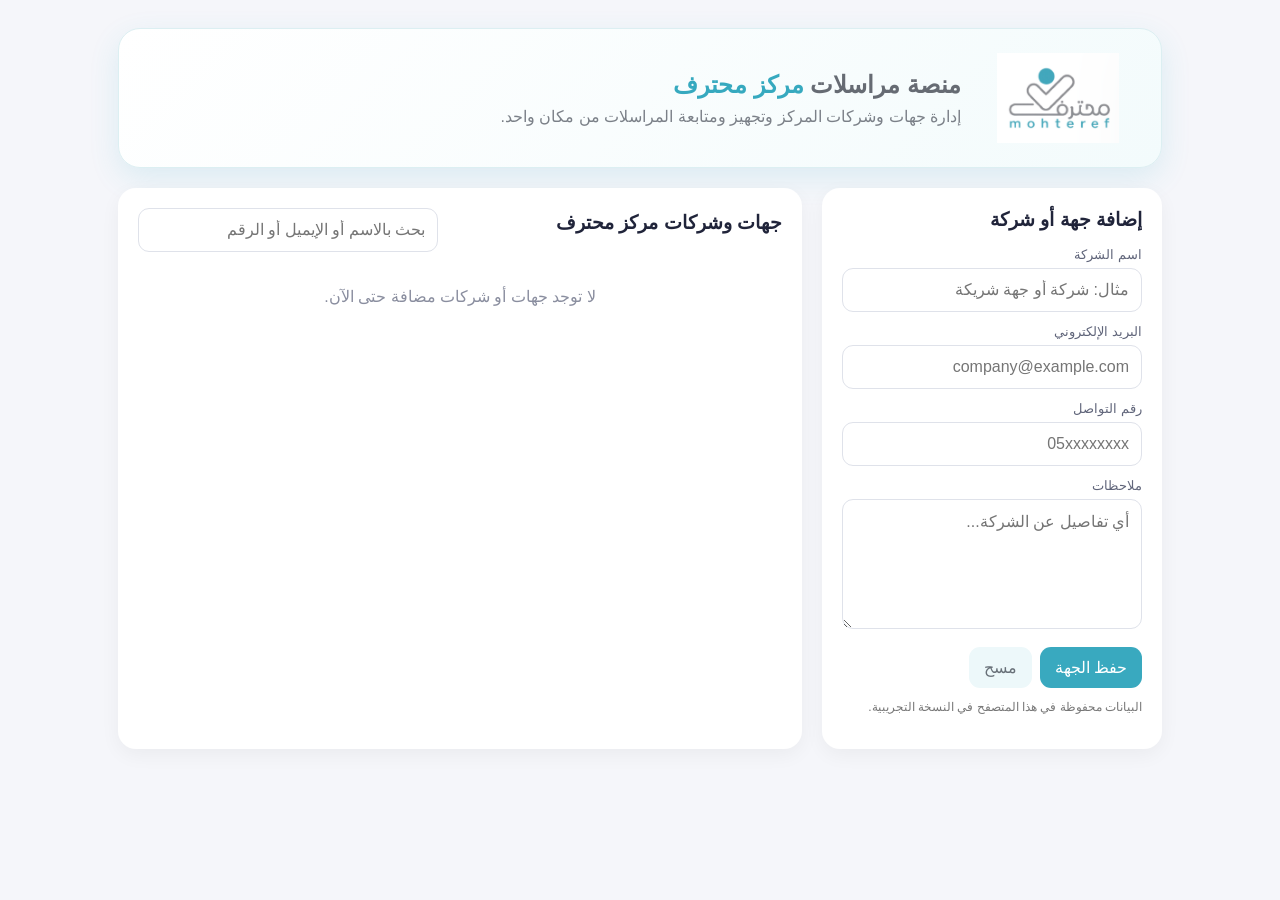
==== index.html @ 5b3c554c "Add files via upload" ====
<!doctype html><html lang='ar' dir='rtl'><head><meta charset='utf-8'><meta name='viewport' content='width=device-width,initial-scale=1'><title>مركز محترف | منصة مراسلة الشركات</title><style>
*{box-sizing:border-box}body{margin:0;font-family:Tahoma,Arial;background:#f5f6fa;color:#20243a}.wrap{max-width:1100px;margin:auto;padding:28px}.hero{background:linear-gradient(135deg,#ffffff,#f3fbfc);color:#666b73;padding:24px 28px;border-radius:22px;box-shadow:0 10px 30px #37abc022;border:1px solid #dceff2;display:flex;align-items:center;gap:22px}.hero img{width:150px;max-height:90px;object-fit:contain}.hero-copy{flex:1}.hero h1{color:#666b73}.hero strong{color:#36a9bf}.hero h1{margin:0 0 8px}.hero p{margin:0;color:#7b8088}.grid{display:grid;grid-template-columns:340px 1fr;gap:20px;margin-top:20px}.card{background:#fff;border-radius:18px;padding:20px;box-shadow:0 6px 20px #0000000c}.card h2{margin-top:0;font-size:19px}label{display:block;font-size:13px;margin:12px 0 6px;color:#60657a}input,textarea,select{width:100%;padding:12px;border:1px solid #dfe2ea;border-radius:11px;font:inherit;background:#fff}textarea{min-height:130px;resize:vertical}button{border:0;border-radius:11px;padding:11px 15px;font:inherit;cursor:pointer}.primary{background:#39a9bf;color:#fff}.ghost{background:#edf8fa;color:#687078}.danger{background:#fff0f0;color:#a33}.actions{display:flex;gap:8px;flex-wrap:wrap;margin-top:14px}.top{display:flex;justify-content:space-between;align-items:center;gap:12px}.search{max-width:300px}.company{border:1px solid #eceef4;border-radius:14px;padding:14px;margin-top:10px}.company b{font-size:16px}.meta{font-size:13px;color:#777b8e;margin:5px 0}.badge{display:inline-block;background:#eaf8fa;color:#318fa2;padding:4px 8px;border-radius:20px;font-size:12px}.empty{text-align:center;padding:35px;color:#8a8e9f}.modal{position:fixed;inset:0;background:#0007;display:none;align-items:center;justify-content:center;padding:18px}.modal.show{display:flex}.dialog{background:#fff;width:min(620px,100%);border-radius:20px;padding:22px;max-height:90vh;overflow:auto}.note{font-size:12px;color:#777;margin-top:10px;line-height:1.6}.status{margin-top:10px;font-size:13px}.ok{color:#18794e}.warn{color:#a15c00}@media(max-width:800px){.grid{grid-template-columns:1fr}.wrap{padding:14px}.top{align-items:stretch;flex-direction:column}.search{max-width:none}}
</style></head><body><div class='wrap'><section class='hero'><img src='mohteref-logo.png' alt='شعار مركز محترف'><div class='hero-copy'><h1>منصة مراسلات <strong>مركز محترف</strong></h1><p>إدارة جهات وشركات المركز وتجهيز ومتابعة المراسلات من مكان واحد.</p></div></section><div class='grid'><aside class='card'><h2>إضافة جهة أو شركة</h2><label>اسم الشركة</label><input id='name' placeholder='مثال: شركة أو جهة شريكة'><label>البريد الإلكتروني</label><input id='email' type='email' placeholder='company@example.com'><label>رقم التواصل</label><input id='phone' placeholder='05xxxxxxxx'><label>ملاحظات</label><textarea id='notes' placeholder='أي تفاصيل عن الشركة...'></textarea><div class='actions'><button class='primary' onclick='addCompany()'>حفظ الجهة</button><button class='ghost' onclick='clearForm()'>مسح</button></div><p class='note'>البيانات محفوظة في هذا المتصفح في النسخة التجريبية.</p></aside><main class='card'><div class='top'><h2>جهات وشركات مركز محترف</h2><input id='search' class='search' placeholder='بحث بالاسم أو الإيميل أو الرقم' oninput='render()'></div><div id='list'></div></main></div></div>
<div id='modal' class='modal'><div class='dialog'><div class='top'><h2>مراسلة <span id='targetName'></span></h2><button class='ghost' onclick='closeModal()'>إغلاق</button></div><label>إلى</label><input id='to' readonly><label>الموضوع</label><input id='subject' placeholder='موضوع الرسالة'><label>نص الرسالة</label><textarea id='body' placeholder='اكتب رسالتك هنا...'></textarea><div class='actions'><button class='primary' onclick='prepareSend()'>إرسال</button><button class='ghost' onclick='copyMessage()'>نسخ الرسالة</button></div><div id='sendStatus' class='status'></div><p class='note'>لأسباب الأمان، صفحة HTML وحدها لا يمكنها الاحتفاظ بصلاحية Gmail أو كلمة مرورك. زر الإرسال هنا مجهز للربط مع نقطة إرسال آمنة (Backend / Cloud Function). بعد ربط Gmail API سيرسل من داخل المنصة مباشرة بدون فتح Gmail.</p></div></div>
<script>
let companies=JSON.parse(localStorage.getItem('companies')||'[]'); let active=null;
function save(){localStorage.setItem('companies',JSON.stringify(companies));render()}
function addCompany(){const n=name.value.trim(),e=email.value.trim(),p=phone.value.trim();if(!n||(!e&&!p)){alert('أدخل اسم الجهة أو الشركة وإيميل أو رقم تواصل على الأقل');return}companies.unshift({id:Date.now(),name:n,email:e,phone:p,notes:notes.value.trim(),status:'لم يتم التواصل'});save();clearForm()}
function clearForm(){name.value=email.value=phone.value=notes.value=''}
function render(){const q=search.value.trim().toLowerCase();const a=companies.filter(c=>[c.name,c.email,c.phone].join(' ').toLowerCase().includes(q));list.innerHTML=a.length?a.map(c=>`<div class='company'><div class='top'><div><b>${esc(c.name)}</b><div class='meta'>${esc(c.email||'لا يوجد إيميل')} · ${esc(c.phone||'لا يوجد رقم')}</div><span class='badge'>${esc(c.status)}</span></div><div class='actions'><button class='primary' onclick='compose(${c.id})' ${c.email?'':'disabled'}>مراسلة</button><button class='ghost' onclick='toggleStatus(${c.id})'>تغيير الحالة</button><button class='danger' onclick='removeCompany(${c.id})'>حذف</button></div></div>${c.notes?`<div class='meta'>${esc(c.notes)}</div>`:''}</div>`).join(''):`<div class='empty'>لا توجد جهات أو شركات مضافة حتى الآن.</div>`}
function compose(id){active=companies.find(c=>c.id===id);targetName.textContent=active.name;to.value=active.email;subject.value='';body.value='السلام عليكم ورحمة الله وبركاته،\n\n';sendStatus.textContent='';modal.classList.add('show')}
function closeModal(){modal.classList.remove('show')}
function toggleStatus(id){const c=companies.find(x=>x.id===id);c.status=c.status==='تم التواصل'?'لم يتم التواصل':'تم التواصل';save()}
function removeCompany(id){if(confirm('حذف الجهة أو الشركة؟')){companies=companies.filter(x=>x.id!==id);save()}}
async function prepareSend(){if(!subject.value.trim()||!body.value.trim()){sendStatus.className='status warn';sendStatus.textContent='اكتب الموضوع والرسالة أولاً.';return}sendStatus.className='status warn';sendStatus.textContent='الواجهة جاهزة. يلزم ربط Gmail API الآمن لتفعيل الإرسال الفعلي من الموقع.';}
function copyMessage(){navigator.clipboard.writeText(`إلى: ${to.value}\nالموضوع: ${subject.value}\n\n${body.value}`);sendStatus.className='status ok';sendStatus.textContent='تم نسخ الرسالة.'}
function esc(s){return String(s).replace(/[&<>"']/g,m=>({'&':'&amp;','<':'&lt;','>':'&gt;','"':'&quot;',"'":'&#39;'}[m]))}render();
</script></body></html>
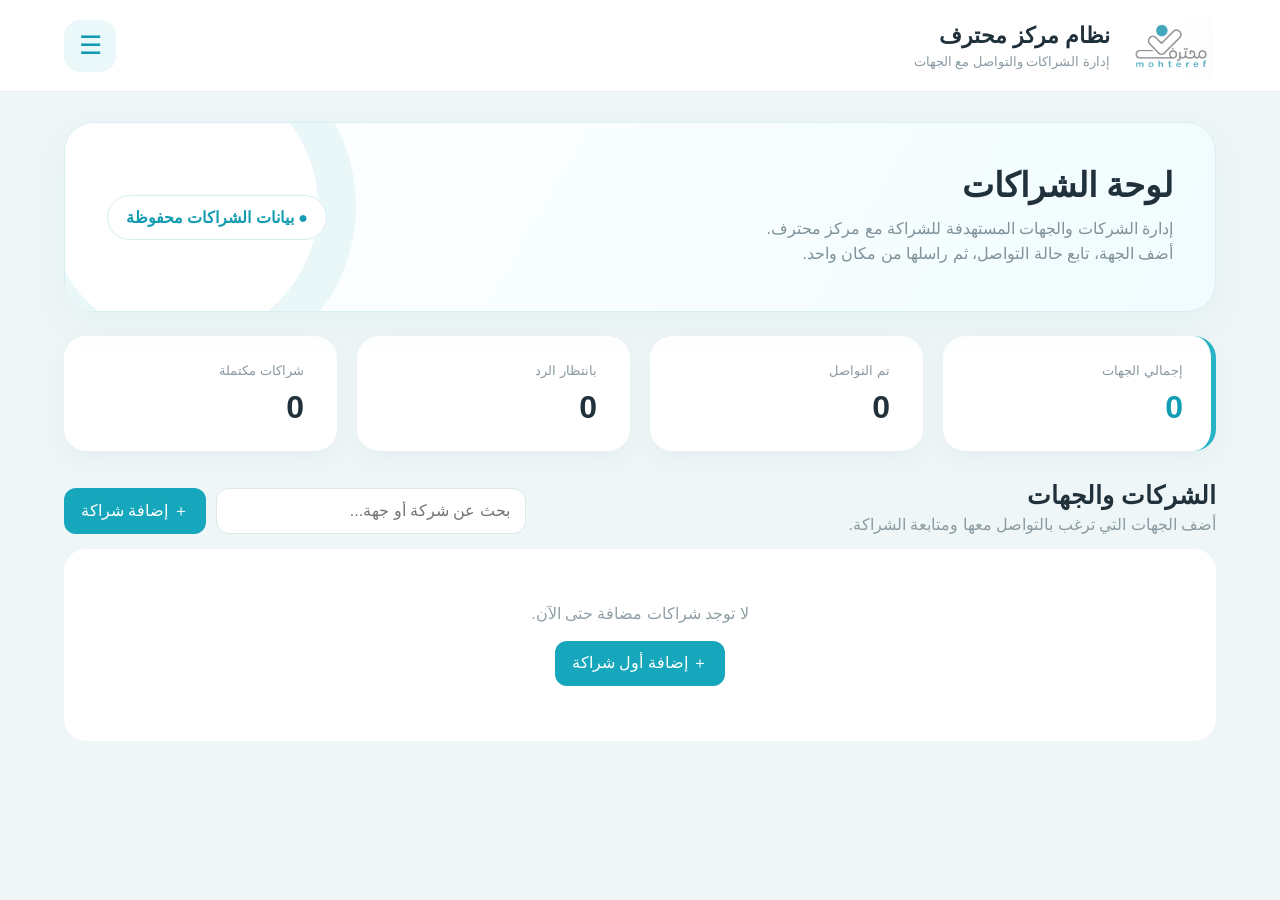
==== commit e6e5c376: "Add files via upload" ====
--- a/index.html
+++ b/index.html
@@ -1,18 +1,13 @@
-<!doctype html><html lang='ar' dir='rtl'><head><meta charset='utf-8'><meta name='viewport' content='width=device-width,initial-scale=1'><title>مركز محترف | منصة مراسلة الشركات</title><style>
-*{box-sizing:border-box}body{margin:0;font-family:Tahoma,Arial;background:#f5f6fa;color:#20243a}.wrap{max-width:1100px;margin:auto;padding:28px}.hero{background:linear-gradient(135deg,#ffffff,#f3fbfc);color:#666b73;padding:24px 28px;border-radius:22px;box-shadow:0 10px 30px #37abc022;border:1px solid #dceff2;display:flex;align-items:center;gap:22px}.hero img{width:150px;max-height:90px;object-fit:contain}.hero-copy{flex:1}.hero h1{color:#666b73}.hero strong{color:#36a9bf}.hero h1{margin:0 0 8px}.hero p{margin:0;color:#7b8088}.grid{display:grid;grid-template-columns:340px 1fr;gap:20px;margin-top:20px}.card{background:#fff;border-radius:18px;padding:20px;box-shadow:0 6px 20px #0000000c}.card h2{margin-top:0;font-size:19px}label{display:block;font-size:13px;margin:12px 0 6px;color:#60657a}input,textarea,select{width:100%;padding:12px;border:1px solid #dfe2ea;border-radius:11px;font:inherit;background:#fff}textarea{min-height:130px;resize:vertical}button{border:0;border-radius:11px;padding:11px 15px;font:inherit;cursor:pointer}.primary{background:#39a9bf;color:#fff}.ghost{background:#edf8fa;color:#687078}.danger{background:#fff0f0;color:#a33}.actions{display:flex;gap:8px;flex-wrap:wrap;margin-top:14px}.top{display:flex;justify-content:space-between;align-items:center;gap:12px}.search{max-width:300px}.company{border:1px solid #eceef4;border-radius:14px;padding:14px;margin-top:10px}.company b{font-size:16px}.meta{font-size:13px;color:#777b8e;margin:5px 0}.badge{display:inline-block;background:#eaf8fa;color:#318fa2;padding:4px 8px;border-radius:20px;font-size:12px}.empty{text-align:center;padding:35px;color:#8a8e9f}.modal{position:fixed;inset:0;background:#0007;display:none;align-items:center;justify-content:center;padding:18px}.modal.show{display:flex}.dialog{background:#fff;width:min(620px,100%);border-radius:20px;padding:22px;max-height:90vh;overflow:auto}.note{font-size:12px;color:#777;margin-top:10px;line-height:1.6}.status{margin-top:10px;font-size:13px}.ok{color:#18794e}.warn{color:#a15c00}@media(max-width:800px){.grid{grid-template-columns:1fr}.wrap{padding:14px}.top{align-items:stretch;flex-direction:column}.search{max-width:none}}
-</style></head><body><div class='wrap'><section class='hero'><img src='mohteref-logo.png' alt='شعار مركز محترف'><div class='hero-copy'><h1>منصة مراسلات <strong>مركز محترف</strong></h1><p>إدارة جهات وشركات المركز وتجهيز ومتابعة المراسلات من مكان واحد.</p></div></section><div class='grid'><aside class='card'><h2>إضافة جهة أو شركة</h2><label>اسم الشركة</label><input id='name' placeholder='مثال: شركة أو جهة شريكة'><label>البريد الإلكتروني</label><input id='email' type='email' placeholder='company@example.com'><label>رقم التواصل</label><input id='phone' placeholder='05xxxxxxxx'><label>ملاحظات</label><textarea id='notes' placeholder='أي تفاصيل عن الشركة...'></textarea><div class='actions'><button class='primary' onclick='addCompany()'>حفظ الجهة</button><button class='ghost' onclick='clearForm()'>مسح</button></div><p class='note'>البيانات محفوظة في هذا المتصفح في النسخة التجريبية.</p></aside><main class='card'><div class='top'><h2>جهات وشركات مركز محترف</h2><input id='search' class='search' placeholder='بحث بالاسم أو الإيميل أو الرقم' oninput='render()'></div><div id='list'></div></main></div></div>
-<div id='modal' class='modal'><div class='dialog'><div class='top'><h2>مراسلة <span id='targetName'></span></h2><button class='ghost' onclick='closeModal()'>إغلاق</button></div><label>إلى</label><input id='to' readonly><label>الموضوع</label><input id='subject' placeholder='موضوع الرسالة'><label>نص الرسالة</label><textarea id='body' placeholder='اكتب رسالتك هنا...'></textarea><div class='actions'><button class='primary' onclick='prepareSend()'>إرسال</button><button class='ghost' onclick='copyMessage()'>نسخ الرسالة</button></div><div id='sendStatus' class='status'></div><p class='note'>لأسباب الأمان، صفحة HTML وحدها لا يمكنها الاحتفاظ بصلاحية Gmail أو كلمة مرورك. زر الإرسال هنا مجهز للربط مع نقطة إرسال آمنة (Backend / Cloud Function). بعد ربط Gmail API سيرسل من داخل المنصة مباشرة بدون فتح Gmail.</p></div></div>
+<!doctype html><html lang="ar" dir="rtl"><head><meta charset="utf-8"><meta name="viewport" content="width=device-width,initial-scale=1"><title>مركز محترف | إدارة الشراكات</title><style>
+*{box-sizing:border-box}body{margin:0;font-family:Tahoma,Arial,sans-serif;background:#eef6f7;color:#20313b}.header{height:92px;background:#fff;display:flex;align-items:center;justify-content:space-between;padding:0 5%;border-bottom:1px solid #e7eff0}.brand{display:flex;align-items:center;gap:14px}.brand img{width:92px;height:64px;object-fit:contain}.brand h2{margin:0;font-size:22px}.brand p{margin:5px 0 0;color:#8a9aa2;font-size:13px}.menu{width:52px;height:52px;border:0;border-radius:16px;background:#eaf8fa;color:#109bb2;font-size:26px}.wrap{max-width:1450px;margin:auto;padding:30px 5% 50px}.hero{position:relative;overflow:hidden;min-height:190px;background:linear-gradient(120deg,#fff,#f0fcfe);border:1px solid #d9eef1;border-radius:30px;padding:38px 42px;display:flex;justify-content:space-between;align-items:center;box-shadow:0 14px 40px #54777d0c}.hero:after{content:"";position:absolute;left:-55px;top:-90px;width:270px;height:270px;border-radius:50%;border:38px solid #eaf7f9;background:#fff}.hero h1{font-size:34px;margin:0 0 14px}.hero p{margin:6px 0;color:#7f9199;font-size:16px}.sync{z-index:1;background:#fff;border:1px solid #d6edf0;color:#139bb1;padding:12px 18px;border-radius:24px;font-weight:bold}.stats{display:grid;grid-template-columns:repeat(4,1fr);gap:20px;margin:24px 0}.stat{background:#fff;border-radius:22px;padding:25px 28px;min-height:115px;box-shadow:0 8px 25px #455e640c;border-right:5px solid transparent}.stat.primary{border-right-color:#28b4c7}.stat span{color:#899aa2;font-size:13px}.stat strong{display:block;font-size:32px;margin-top:10px}.stat.primary strong{color:#119db4}.toolbar{display:flex;align-items:end;justify-content:space-between;gap:20px;margin:30px 0 15px}.toolbar h2{font-size:25px;margin:0 0 5px}.toolbar p{margin:0;color:#8b9ba2}.actions{display:flex;gap:10px;flex-wrap:wrap}.btn{border:0;border-radius:12px;padding:12px 17px;font:inherit;cursor:pointer}.btn-main{background:#16a7bc;color:#fff}.btn-soft{background:#e9f7f9;color:#158fa2}.btn-danger{background:#fff0f0;color:#b24545}.search{width:310px;max-width:100%;padding:13px 15px;border:1px solid #dce8ea;border-radius:13px;background:#fff;font:inherit}.cards{display:grid;grid-template-columns:repeat(3,1fr);gap:18px}.partner{background:#fff;border-radius:22px;padding:22px;box-shadow:0 8px 25px #455e640c;border:1px solid #edf2f3}.partner-top{display:flex;justify-content:space-between;gap:15px}.icon{width:50px;height:50px;border-radius:15px;background:#e9f8fa;color:#159db2;display:grid;place-items:center;font-size:22px}.partner h3{margin:10px 0 6px;font-size:18px}.meta{font-size:13px;color:#7f9199;line-height:1.8}.badge{display:inline-block;margin-top:10px;padding:6px 10px;border-radius:20px;background:#eef5f6;color:#72858d;font-size:12px}.partner .actions{margin-top:17px}.empty{grid-column:1/-1;text-align:center;background:#fff;border-radius:22px;padding:55px;color:#91a0a6}.modal{position:fixed;inset:0;background:#15272d88;display:none;align-items:center;justify-content:center;padding:18px;z-index:10}.modal.show{display:flex}.dialog{background:#fff;width:min(650px,100%);border-radius:24px;padding:25px;max-height:92vh;overflow:auto}.dialog-head{display:flex;justify-content:space-between;align-items:center}.dialog h2{margin:0}.field{margin-top:14px}.field label{display:block;color:#71838b;font-size:13px;margin-bottom:7px}.field input,.field textarea,.field select{width:100%;padding:13px;border:1px solid #dce6e8;border-radius:12px;font:inherit}.field textarea{min-height:110px;resize:vertical}.note{font-size:12px;color:#87979d;line-height:1.7}.status{font-size:13px;margin-top:12px}.ok{color:#17754a}.warn{color:#a06300}@media(max-width:950px){.stats{grid-template-columns:repeat(2,1fr)}.cards{grid-template-columns:repeat(2,1fr)}}@media(max-width:650px){.header{padding:0 16px}.brand h2{font-size:17px}.brand img{width:70px}.wrap{padding:18px 14px}.hero{padding:28px 22px;min-height:180px}.hero h1{font-size:26px}.sync{display:none}.stats,.cards{grid-template-columns:1fr}.toolbar{align-items:stretch;flex-direction:column}.search{width:100%}}
+</style></head><body>
+<header class="header"><div class="brand"><img src="mohteref-logo.png" alt="شعار محترف"><div><h2>نظام مركز محترف</h2><p>إدارة الشراكات والتواصل مع الجهات</p></div></div><button class="menu">☰</button></header>
+<main class="wrap"><section class="hero"><div><h1>لوحة الشراكات</h1><p>إدارة الشركات والجهات المستهدفة للشراكة مع مركز محترف.</p><p>أضف الجهة، تابع حالة التواصل، ثم راسلها من مكان واحد.</p></div><div class="sync">● بيانات الشراكات محفوظة</div></section>
+<section class="stats"><div class="stat primary"><span>إجمالي الجهات</span><strong id="total">0</strong></div><div class="stat"><span>تم التواصل</span><strong id="contacted">0</strong></div><div class="stat"><span>بانتظار الرد</span><strong id="waiting">0</strong></div><div class="stat"><span>شراكات مكتملة</span><strong id="done">0</strong></div></section>
+<div class="toolbar"><div><h2>الشركات والجهات</h2><p>أضف الجهات التي ترغب بالتواصل معها ومتابعة الشراكة.</p></div><div class="actions"><input id="search" class="search" placeholder="بحث عن شركة أو جهة..." oninput="render()"><button class="btn btn-main" onclick="openAdd()">＋ إضافة شراكة</button></div></div><section id="cards" class="cards"></section></main>
+<div id="addModal" class="modal"><div class="dialog"><div class="dialog-head"><h2>إضافة شركة أو جهة</h2><button class="btn btn-soft" onclick="closeAdd()">إغلاق</button></div><div class="field"><label>اسم الشركة / الجهة</label><input id="name" placeholder="مثال: شركة الاتصالات السعودية"></div><div class="field"><label>البريد الإلكتروني</label><input id="email" type="email" placeholder="company@example.com"></div><div class="field"><label>رقم التواصل</label><input id="phone" placeholder="05xxxxxxxx"></div><div class="field"><label>نوع الشراكة</label><input id="type" placeholder="تدريب، توظيف، رعاية، تعاون..."></div><div class="field"><label>حالة التواصل</label><select id="pstatus"><option>لم يتم التواصل</option><option>تم التواصل</option><option>بانتظار الرد</option><option>شراكة مكتملة</option><option>غير مهتم</option></select></div><div class="field"><label>ملاحظات</label><textarea id="notes" placeholder="تفاصيل أو ملاحظات عن الجهة..."></textarea></div><div class="actions" style="margin-top:18px"><button class="btn btn-main" onclick="addPartner()">حفظ الشراكة</button></div></div></div>
+<div id="mailModal" class="modal"><div class="dialog"><div class="dialog-head"><h2>مراسلة <span id="targetName"></span></h2><button class="btn btn-soft" onclick="closeMail()">إغلاق</button></div><div class="field"><label>إلى</label><input id="to" readonly></div><div class="field"><label>الموضوع</label><input id="subject" placeholder="موضوع الرسالة"></div><div class="field"><label>نص الرسالة</label><textarea id="body" style="min-height:190px" placeholder="اكتب الرسالة هنا..."></textarea></div><div class="actions" style="margin-top:18px"><button class="btn btn-main" onclick="prepareSend()">إرسال</button><button class="btn btn-soft" onclick="copyMessage()">نسخ الرسالة</button></div><div id="sendStatus" class="status"></div><p class="note">الإرسال الفعلي من Gmail يحتاج ربطًا آمنًا بالخلفية. بيانات Gmail لا توضع داخل ملفات GitHub العامة.</p></div></div>
 <script>
-let companies=JSON.parse(localStorage.getItem('companies')||'[]'); let active=null;
-function save(){localStorage.setItem('companies',JSON.stringify(companies));render()}
-function addCompany(){const n=name.value.trim(),e=email.value.trim(),p=phone.value.trim();if(!n||(!e&&!p)){alert('أدخل اسم الجهة أو الشركة وإيميل أو رقم تواصل على الأقل');return}companies.unshift({id:Date.now(),name:n,email:e,phone:p,notes:notes.value.trim(),status:'لم يتم التواصل'});save();clearForm()}
-function clearForm(){name.value=email.value=phone.value=notes.value=''}
-function render(){const q=search.value.trim().toLowerCase();const a=companies.filter(c=>[c.name,c.email,c.phone].join(' ').toLowerCase().includes(q));list.innerHTML=a.length?a.map(c=>`<div class='company'><div class='top'><div><b>${esc(c.name)}</b><div class='meta'>${esc(c.email||'لا يوجد إيميل')} · ${esc(c.phone||'لا يوجد رقم')}</div><span class='badge'>${esc(c.status)}</span></div><div class='actions'><button class='primary' onclick='compose(${c.id})' ${c.email?'':'disabled'}>مراسلة</button><button class='ghost' onclick='toggleStatus(${c.id})'>تغيير الحالة</button><button class='danger' onclick='removeCompany(${c.id})'>حذف</button></div></div>${c.notes?`<div class='meta'>${esc(c.notes)}</div>`:''}</div>`).join(''):`<div class='empty'>لا توجد جهات أو شركات مضافة حتى الآن.</div>`}
-function compose(id){active=companies.find(c=>c.id===id);targetName.textContent=active.name;to.value=active.email;subject.value='';body.value='السلام عليكم ورحمة الله وبركاته،\n\n';sendStatus.textContent='';modal.classList.add('show')}
-function closeModal(){modal.classList.remove('show')}
-function toggleStatus(id){const c=companies.find(x=>x.id===id);c.status=c.status==='تم التواصل'?'لم يتم التواصل':'تم التواصل';save()}
-function removeCompany(id){if(confirm('حذف الجهة أو الشركة؟')){companies=companies.filter(x=>x.id!==id);save()}}
-async function prepareSend(){if(!subject.value.trim()||!body.value.trim()){sendStatus.className='status warn';sendStatus.textContent='اكتب الموضوع والرسالة أولاً.';return}sendStatus.className='status warn';sendStatus.textContent='الواجهة جاهزة. يلزم ربط Gmail API الآمن لتفعيل الإرسال الفعلي من الموقع.';}
-function copyMessage(){navigator.clipboard.writeText(`إلى: ${to.value}\nالموضوع: ${subject.value}\n\n${body.value}`);sendStatus.className='status ok';sendStatus.textContent='تم نسخ الرسالة.'}
-function esc(s){return String(s).replace(/[&<>"']/g,m=>({'&':'&amp;','<':'&lt;','>':'&gt;','"':'&quot;',"'":'&#39;'}[m]))}render();
+let partners=JSON.parse(localStorage.getItem('mohteref_partners')||'[]'),active=null;
+const $=id=>document.getElementById(id);function esc(s){return String(s||'').replace(/[&<>"']/g,m=>({'&':'&amp;','<':'&lt;','>':'&gt;','"':'&quot;',"'":'&#39;'}[m]))}function save(){localStorage.setItem('mohteref_partners',JSON.stringify(partners));render()}function openAdd(){$('addModal').classList.add('show')}function closeAdd(){$('addModal').classList.remove('show')}function addPartner(){let n=$('name').value.trim(),e=$('email').value.trim(),p=$('phone').value.trim();if(!n){alert('أدخل اسم الشركة أو الجهة');return}partners.unshift({id:Date.now(),name:n,email:e,phone:p,type:$('type').value.trim(),status:$('pstatus').value,notes:$('notes').value.trim()});['name','email','phone','type','notes'].forEach(x=>$(x).value='');$('pstatus').value='لم يتم التواصل';closeAdd();save()}function render(){let q=$('search').value.trim().toLowerCase(),a=partners.filter(x=>[x.name,x.email,x.phone,x.type,x.status].join(' ').toLowerCase().includes(q));$('total').textContent=partners.length;$('contacted').textContent=partners.filter(x=>x.status==='تم التواصل').length;$('waiting').textContent=partners.filter(x=>x.status==='بانتظار الرد').length;$('done').textContent=partners.filter(x=>x.status==='شراكة مكتملة').length;$('cards').innerHTML=a.length?a.map(x=>`<article class="partner"><div class="partner-top"><div><div class="meta">${esc(x.type||'جهة شراكة')}</div><h3>${esc(x.name)}</h3></div><div class="icon">▦</div></div><div class="meta">${esc(x.email||'لا يوجد بريد')}<br>${esc(x.phone||'لا يوجد رقم')}</div><span class="badge">${esc(x.status)}</span>${x.notes?`<div class="meta" style="margin-top:10px">${esc(x.notes)}</div>`:''}<div class="actions"><button class="btn btn-main" onclick="compose(${x.id})" ${x.email?'':'disabled'}>مراسلة</button><button class="btn btn-soft" onclick="changeStatus(${x.id})">تحديث الحالة</button><button class="btn btn-danger" onclick="removePartner(${x.id})">حذف</button></div></article>`).join(''):'<div class="empty">لا توجد شراكات مضافة حتى الآن.<br><br><button class="btn btn-main" onclick="openAdd()">＋ إضافة أول شراكة</button></div>'}function changeStatus(id){let x=partners.find(p=>p.id===id),opts=['لم يتم التواصل','تم التواصل','بانتظار الرد','شراكة مكتملة','غير مهتم'],v=prompt('اكتب حالة التواصل:\n'+opts.join(' / '),x.status);if(v&&opts.includes(v)){x.status=v;save()}}function removePartner(id){if(confirm('هل تريد حذف هذه الجهة؟')){partners=partners.filter(x=>x.id!==id);save()}}function compose(id){active=partners.find(x=>x.id===id);$('targetName').textContent=active.name;$('to').value=active.email;$('subject').value='مقترح شراكة وتعاون مع مركز محترف';$('body').value=`السلام عليكم ورحمة الله وبركاته،\n\nنسعد في مركز محترف بالتواصل معكم لبحث فرص الشراكة والتعاون المشترك.\n\nوتفضلوا بقبول خالص التحية والتقدير.\nمركز محترف`;$('sendStatus').textContent='';$('mailModal').classList.add('show')}function closeMail(){$('mailModal').classList.remove('show')}function prepareSend(){if(!$('subject').value.trim()||!$('body').value.trim()){$('sendStatus').className='status warn';$('sendStatus').textContent='اكتب الموضوع والرسالة أولاً.';return}$('sendStatus').className='status warn';$('sendStatus').textContent='جاهز للإرسال؛ يتبقى ربط Gmail API لتفعيل الإرسال المباشر.'}function copyMessage(){navigator.clipboard.writeText(`إلى: ${$('to').value}\nالموضوع: ${$('subject').value}\n\n${$('body').value}`);$('sendStatus').className='status ok';$('sendStatus').textContent='تم نسخ الرسالة.'}render();
 </script></body></html>
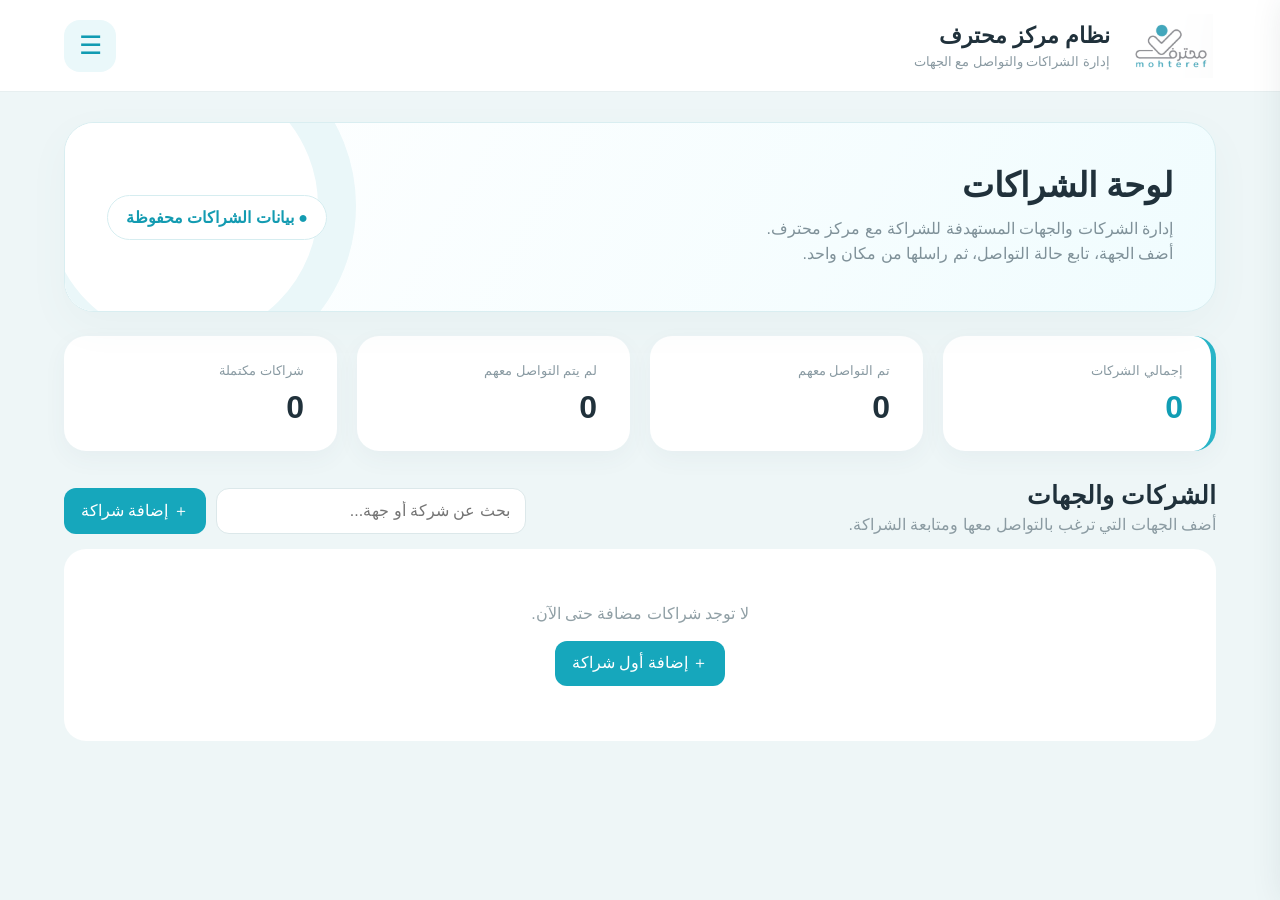
==== commit f38c2be4: "Add files via upload" ====
--- a/index.html
+++ b/index.html
@@ -1,13 +1,13 @@
 <!doctype html><html lang="ar" dir="rtl"><head><meta charset="utf-8"><meta name="viewport" content="width=device-width,initial-scale=1"><title>مركز محترف | إدارة الشراكات</title><style>
-*{box-sizing:border-box}body{margin:0;font-family:Tahoma,Arial,sans-serif;background:#eef6f7;color:#20313b}.header{height:92px;background:#fff;display:flex;align-items:center;justify-content:space-between;padding:0 5%;border-bottom:1px solid #e7eff0}.brand{display:flex;align-items:center;gap:14px}.brand img{width:92px;height:64px;object-fit:contain}.brand h2{margin:0;font-size:22px}.brand p{margin:5px 0 0;color:#8a9aa2;font-size:13px}.menu{width:52px;height:52px;border:0;border-radius:16px;background:#eaf8fa;color:#109bb2;font-size:26px}.wrap{max-width:1450px;margin:auto;padding:30px 5% 50px}.hero{position:relative;overflow:hidden;min-height:190px;background:linear-gradient(120deg,#fff,#f0fcfe);border:1px solid #d9eef1;border-radius:30px;padding:38px 42px;display:flex;justify-content:space-between;align-items:center;box-shadow:0 14px 40px #54777d0c}.hero:after{content:"";position:absolute;left:-55px;top:-90px;width:270px;height:270px;border-radius:50%;border:38px solid #eaf7f9;background:#fff}.hero h1{font-size:34px;margin:0 0 14px}.hero p{margin:6px 0;color:#7f9199;font-size:16px}.sync{z-index:1;background:#fff;border:1px solid #d6edf0;color:#139bb1;padding:12px 18px;border-radius:24px;font-weight:bold}.stats{display:grid;grid-template-columns:repeat(4,1fr);gap:20px;margin:24px 0}.stat{background:#fff;border-radius:22px;padding:25px 28px;min-height:115px;box-shadow:0 8px 25px #455e640c;border-right:5px solid transparent}.stat.primary{border-right-color:#28b4c7}.stat span{color:#899aa2;font-size:13px}.stat strong{display:block;font-size:32px;margin-top:10px}.stat.primary strong{color:#119db4}.toolbar{display:flex;align-items:end;justify-content:space-between;gap:20px;margin:30px 0 15px}.toolbar h2{font-size:25px;margin:0 0 5px}.toolbar p{margin:0;color:#8b9ba2}.actions{display:flex;gap:10px;flex-wrap:wrap}.btn{border:0;border-radius:12px;padding:12px 17px;font:inherit;cursor:pointer}.btn-main{background:#16a7bc;color:#fff}.btn-soft{background:#e9f7f9;color:#158fa2}.btn-danger{background:#fff0f0;color:#b24545}.search{width:310px;max-width:100%;padding:13px 15px;border:1px solid #dce8ea;border-radius:13px;background:#fff;font:inherit}.cards{display:grid;grid-template-columns:repeat(3,1fr);gap:18px}.partner{background:#fff;border-radius:22px;padding:22px;box-shadow:0 8px 25px #455e640c;border:1px solid #edf2f3}.partner-top{display:flex;justify-content:space-between;gap:15px}.icon{width:50px;height:50px;border-radius:15px;background:#e9f8fa;color:#159db2;display:grid;place-items:center;font-size:22px}.partner h3{margin:10px 0 6px;font-size:18px}.meta{font-size:13px;color:#7f9199;line-height:1.8}.badge{display:inline-block;margin-top:10px;padding:6px 10px;border-radius:20px;background:#eef5f6;color:#72858d;font-size:12px}.partner .actions{margin-top:17px}.empty{grid-column:1/-1;text-align:center;background:#fff;border-radius:22px;padding:55px;color:#91a0a6}.modal{position:fixed;inset:0;background:#15272d88;display:none;align-items:center;justify-content:center;padding:18px;z-index:10}.modal.show{display:flex}.dialog{background:#fff;width:min(650px,100%);border-radius:24px;padding:25px;max-height:92vh;overflow:auto}.dialog-head{display:flex;justify-content:space-between;align-items:center}.dialog h2{margin:0}.field{margin-top:14px}.field label{display:block;color:#71838b;font-size:13px;margin-bottom:7px}.field input,.field textarea,.field select{width:100%;padding:13px;border:1px solid #dce6e8;border-radius:12px;font:inherit}.field textarea{min-height:110px;resize:vertical}.note{font-size:12px;color:#87979d;line-height:1.7}.status{font-size:13px;margin-top:12px}.ok{color:#17754a}.warn{color:#a06300}@media(max-width:950px){.stats{grid-template-columns:repeat(2,1fr)}.cards{grid-template-columns:repeat(2,1fr)}}@media(max-width:650px){.header{padding:0 16px}.brand h2{font-size:17px}.brand img{width:70px}.wrap{padding:18px 14px}.hero{padding:28px 22px;min-height:180px}.hero h1{font-size:26px}.sync{display:none}.stats,.cards{grid-template-columns:1fr}.toolbar{align-items:stretch;flex-direction:column}.search{width:100%}}
+*{box-sizing:border-box}body{margin:0;font-family:Tahoma,Arial,sans-serif;background:#eef6f7;color:#20313b}.header{height:92px;background:#fff;display:flex;align-items:center;justify-content:space-between;padding:0 5%;border-bottom:1px solid #e7eff0}.brand{display:flex;align-items:center;gap:14px}.brand img{width:92px;height:64px;object-fit:contain}.brand h2{margin:0;font-size:22px}.brand p{margin:5px 0 0;color:#8a9aa2;font-size:13px}.menu{width:52px;height:52px;border:0;border-radius:16px;background:#eaf8fa;color:#109bb2;font-size:26px;cursor:pointer}.sidebar{position:fixed;top:0;right:-310px;width:290px;height:100vh;background:#fff;z-index:30;box-shadow:-12px 0 35px #20313b22;transition:.25s;padding:28px 20px}.sidebar.open{right:0}.side-head{display:flex;align-items:center;justify-content:space-between;margin-bottom:25px}.side-head img{width:90px}.navbtn{width:100%;text-align:right;border:0;background:transparent;padding:14px 12px;border-radius:12px;font:inherit;color:#425761;cursor:pointer;margin:3px 0}.navbtn:hover,.navbtn.active{background:#eaf8fa;color:#109bb2}.overlay{position:fixed;inset:0;background:#20313b55;z-index:20;display:none}.overlay.show{display:block}.wrap{max-width:1450px;margin:auto;padding:30px 5% 50px}.hero{position:relative;overflow:hidden;min-height:190px;background:linear-gradient(120deg,#fff,#f0fcfe);border:1px solid #d9eef1;border-radius:30px;padding:38px 42px;display:flex;justify-content:space-between;align-items:center;box-shadow:0 14px 40px #54777d0c}.hero:after{content:"";position:absolute;left:-55px;top:-90px;width:270px;height:270px;border-radius:50%;border:38px solid #eaf7f9;background:#fff}.hero h1{font-size:34px;margin:0 0 14px}.hero p{margin:6px 0;color:#7f9199;font-size:16px}.sync{z-index:1;background:#fff;border:1px solid #d6edf0;color:#139bb1;padding:12px 18px;border-radius:24px;font-weight:bold}.stats{display:grid;grid-template-columns:repeat(4,1fr);gap:20px;margin:24px 0}.stat{background:#fff;border-radius:22px;padding:25px 28px;min-height:115px;box-shadow:0 8px 25px #455e640c;border-right:5px solid transparent}.stat.primary{border-right-color:#28b4c7}.stat span{color:#899aa2;font-size:13px}.stat strong{display:block;font-size:32px;margin-top:10px}.stat.primary strong{color:#119db4}.toolbar{display:flex;align-items:end;justify-content:space-between;gap:20px;margin:30px 0 15px}.toolbar h2{font-size:25px;margin:0 0 5px}.toolbar p{margin:0;color:#8b9ba2}.actions{display:flex;gap:10px;flex-wrap:wrap}.btn{border:0;border-radius:12px;padding:12px 17px;font:inherit;cursor:pointer}.btn-main{background:#16a7bc;color:#fff}.btn-soft{background:#e9f7f9;color:#158fa2}.btn-danger{background:#fff0f0;color:#b24545}.search{width:310px;max-width:100%;padding:13px 15px;border:1px solid #dce8ea;border-radius:13px;background:#fff;font:inherit}.cards{display:grid;grid-template-columns:repeat(3,1fr);gap:18px}.partner{background:#fff;border-radius:22px;padding:22px;box-shadow:0 8px 25px #455e640c;border:1px solid #edf2f3}.partner-top{display:flex;justify-content:space-between;gap:15px}.icon{width:50px;height:50px;border-radius:15px;background:#e9f8fa;color:#159db2;display:grid;place-items:center;font-size:22px}.partner h3{margin:10px 0 6px;font-size:18px}.meta{font-size:13px;color:#7f9199;line-height:1.8}.badge{display:inline-block;margin-top:10px;padding:6px 10px;border-radius:20px;background:#eef5f6;color:#72858d;font-size:12px}.partner .actions{margin-top:17px}.empty{grid-column:1/-1;text-align:center;background:#fff;border-radius:22px;padding:55px;color:#91a0a6}.modal{position:fixed;inset:0;background:#15272d88;display:none;align-items:center;justify-content:center;padding:18px;z-index:10}.modal.show{display:flex}.dialog{background:#fff;width:min(650px,100%);border-radius:24px;padding:25px;max-height:92vh;overflow:auto}.dialog-head{display:flex;justify-content:space-between;align-items:center}.dialog h2{margin:0}.field{margin-top:14px}.field label{display:block;color:#71838b;font-size:13px;margin-bottom:7px}.field input,.field textarea,.field select{width:100%;padding:13px;border:1px solid #dce6e8;border-radius:12px;font:inherit}.field textarea{min-height:110px;resize:vertical}.note{font-size:12px;color:#87979d;line-height:1.7}.status{font-size:13px;margin-top:12px}.ok{color:#17754a}.warn{color:#a06300}@media(max-width:950px){.stats{grid-template-columns:repeat(2,1fr)}.cards{grid-template-columns:repeat(2,1fr)}}@media(max-width:650px){.header{padding:0 16px}.brand h2{font-size:17px}.brand img{width:70px}.wrap{padding:18px 14px}.hero{padding:28px 22px;min-height:180px}.hero h1{font-size:26px}.sync{display:none}.stats,.cards{grid-template-columns:1fr}.toolbar{align-items:stretch;flex-direction:column}.search{width:100%}}
 </style></head><body>
-<header class="header"><div class="brand"><img src="mohteref-logo.png" alt="شعار محترف"><div><h2>نظام مركز محترف</h2><p>إدارة الشراكات والتواصل مع الجهات</p></div></div><button class="menu">☰</button></header>
+<header class="header"><div class="brand"><img src="mohteref-logo.png" alt="شعار محترف"><div><h2>نظام مركز محترف</h2><p>إدارة الشراكات والتواصل مع الجهات</p></div></div><button class="menu" onclick="toggleMenu()">☰</button></header><div id="overlay" class="overlay" onclick="toggleMenu(false)"></div><aside id="sidebar" class="sidebar"><div class="side-head"><img src="mohteref-logo.png"><button class="btn btn-soft" onclick="toggleMenu(false)">✕</button></div><button class="navbtn active" onclick="setFilter('all');toggleMenu(false)">⌂ الرئيسية</button><button class="navbtn" onclick="openAdd();toggleMenu(false)">＋ إضافة بيانات شركة</button><button class="navbtn" onclick="setFilter('all');toggleMenu(false)">▦ جميع الشركات</button><button class="navbtn" onclick="setFilter('contacted');toggleMenu(false)">✓ تم التواصل معهم</button><button class="navbtn" onclick="setFilter('not-contacted');toggleMenu(false)">◷ لم يتم التواصل معهم</button></aside>
 <main class="wrap"><section class="hero"><div><h1>لوحة الشراكات</h1><p>إدارة الشركات والجهات المستهدفة للشراكة مع مركز محترف.</p><p>أضف الجهة، تابع حالة التواصل، ثم راسلها من مكان واحد.</p></div><div class="sync">● بيانات الشراكات محفوظة</div></section>
-<section class="stats"><div class="stat primary"><span>إجمالي الجهات</span><strong id="total">0</strong></div><div class="stat"><span>تم التواصل</span><strong id="contacted">0</strong></div><div class="stat"><span>بانتظار الرد</span><strong id="waiting">0</strong></div><div class="stat"><span>شراكات مكتملة</span><strong id="done">0</strong></div></section>
+<section class="stats"><div class="stat primary" onclick="setFilter('all')" style="cursor:pointer"><span>إجمالي الشركات</span><strong id="total">0</strong></div><div class="stat" onclick="setFilter('contacted')" style="cursor:pointer"><span>تم التواصل معهم</span><strong id="contacted">0</strong></div><div class="stat" onclick="setFilter('not-contacted')" style="cursor:pointer"><span>لم يتم التواصل معهم</span><strong id="notContacted">0</strong></div><div class="stat"><span>شراكات مكتملة</span><strong id="done">0</strong></div></section>
 <div class="toolbar"><div><h2>الشركات والجهات</h2><p>أضف الجهات التي ترغب بالتواصل معها ومتابعة الشراكة.</p></div><div class="actions"><input id="search" class="search" placeholder="بحث عن شركة أو جهة..." oninput="render()"><button class="btn btn-main" onclick="openAdd()">＋ إضافة شراكة</button></div></div><section id="cards" class="cards"></section></main>
 <div id="addModal" class="modal"><div class="dialog"><div class="dialog-head"><h2>إضافة شركة أو جهة</h2><button class="btn btn-soft" onclick="closeAdd()">إغلاق</button></div><div class="field"><label>اسم الشركة / الجهة</label><input id="name" placeholder="مثال: شركة الاتصالات السعودية"></div><div class="field"><label>البريد الإلكتروني</label><input id="email" type="email" placeholder="company@example.com"></div><div class="field"><label>رقم التواصل</label><input id="phone" placeholder="05xxxxxxxx"></div><div class="field"><label>نوع الشراكة</label><input id="type" placeholder="تدريب، توظيف، رعاية، تعاون..."></div><div class="field"><label>حالة التواصل</label><select id="pstatus"><option>لم يتم التواصل</option><option>تم التواصل</option><option>بانتظار الرد</option><option>شراكة مكتملة</option><option>غير مهتم</option></select></div><div class="field"><label>ملاحظات</label><textarea id="notes" placeholder="تفاصيل أو ملاحظات عن الجهة..."></textarea></div><div class="actions" style="margin-top:18px"><button class="btn btn-main" onclick="addPartner()">حفظ الشراكة</button></div></div></div>
 <div id="mailModal" class="modal"><div class="dialog"><div class="dialog-head"><h2>مراسلة <span id="targetName"></span></h2><button class="btn btn-soft" onclick="closeMail()">إغلاق</button></div><div class="field"><label>إلى</label><input id="to" readonly></div><div class="field"><label>الموضوع</label><input id="subject" placeholder="موضوع الرسالة"></div><div class="field"><label>نص الرسالة</label><textarea id="body" style="min-height:190px" placeholder="اكتب الرسالة هنا..."></textarea></div><div class="actions" style="margin-top:18px"><button class="btn btn-main" onclick="prepareSend()">إرسال</button><button class="btn btn-soft" onclick="copyMessage()">نسخ الرسالة</button></div><div id="sendStatus" class="status"></div><p class="note">الإرسال الفعلي من Gmail يحتاج ربطًا آمنًا بالخلفية. بيانات Gmail لا توضع داخل ملفات GitHub العامة.</p></div></div>
 <script>
-let partners=JSON.parse(localStorage.getItem('mohteref_partners')||'[]'),active=null;
-const $=id=>document.getElementById(id);function esc(s){return String(s||'').replace(/[&<>"']/g,m=>({'&':'&amp;','<':'&lt;','>':'&gt;','"':'&quot;',"'":'&#39;'}[m]))}function save(){localStorage.setItem('mohteref_partners',JSON.stringify(partners));render()}function openAdd(){$('addModal').classList.add('show')}function closeAdd(){$('addModal').classList.remove('show')}function addPartner(){let n=$('name').value.trim(),e=$('email').value.trim(),p=$('phone').value.trim();if(!n){alert('أدخل اسم الشركة أو الجهة');return}partners.unshift({id:Date.now(),name:n,email:e,phone:p,type:$('type').value.trim(),status:$('pstatus').value,notes:$('notes').value.trim()});['name','email','phone','type','notes'].forEach(x=>$(x).value='');$('pstatus').value='لم يتم التواصل';closeAdd();save()}function render(){let q=$('search').value.trim().toLowerCase(),a=partners.filter(x=>[x.name,x.email,x.phone,x.type,x.status].join(' ').toLowerCase().includes(q));$('total').textContent=partners.length;$('contacted').textContent=partners.filter(x=>x.status==='تم التواصل').length;$('waiting').textContent=partners.filter(x=>x.status==='بانتظار الرد').length;$('done').textContent=partners.filter(x=>x.status==='شراكة مكتملة').length;$('cards').innerHTML=a.length?a.map(x=>`<article class="partner"><div class="partner-top"><div><div class="meta">${esc(x.type||'جهة شراكة')}</div><h3>${esc(x.name)}</h3></div><div class="icon">▦</div></div><div class="meta">${esc(x.email||'لا يوجد بريد')}<br>${esc(x.phone||'لا يوجد رقم')}</div><span class="badge">${esc(x.status)}</span>${x.notes?`<div class="meta" style="margin-top:10px">${esc(x.notes)}</div>`:''}<div class="actions"><button class="btn btn-main" onclick="compose(${x.id})" ${x.email?'':'disabled'}>مراسلة</button><button class="btn btn-soft" onclick="changeStatus(${x.id})">تحديث الحالة</button><button class="btn btn-danger" onclick="removePartner(${x.id})">حذف</button></div></article>`).join(''):'<div class="empty">لا توجد شراكات مضافة حتى الآن.<br><br><button class="btn btn-main" onclick="openAdd()">＋ إضافة أول شراكة</button></div>'}function changeStatus(id){let x=partners.find(p=>p.id===id),opts=['لم يتم التواصل','تم التواصل','بانتظار الرد','شراكة مكتملة','غير مهتم'],v=prompt('اكتب حالة التواصل:\n'+opts.join(' / '),x.status);if(v&&opts.includes(v)){x.status=v;save()}}function removePartner(id){if(confirm('هل تريد حذف هذه الجهة؟')){partners=partners.filter(x=>x.id!==id);save()}}function compose(id){active=partners.find(x=>x.id===id);$('targetName').textContent=active.name;$('to').value=active.email;$('subject').value='مقترح شراكة وتعاون مع مركز محترف';$('body').value=`السلام عليكم ورحمة الله وبركاته،\n\nنسعد في مركز محترف بالتواصل معكم لبحث فرص الشراكة والتعاون المشترك.\n\nوتفضلوا بقبول خالص التحية والتقدير.\nمركز محترف`;$('sendStatus').textContent='';$('mailModal').classList.add('show')}function closeMail(){$('mailModal').classList.remove('show')}function prepareSend(){if(!$('subject').value.trim()||!$('body').value.trim()){$('sendStatus').className='status warn';$('sendStatus').textContent='اكتب الموضوع والرسالة أولاً.';return}$('sendStatus').className='status warn';$('sendStatus').textContent='جاهز للإرسال؛ يتبقى ربط Gmail API لتفعيل الإرسال المباشر.'}function copyMessage(){navigator.clipboard.writeText(`إلى: ${$('to').value}\nالموضوع: ${$('subject').value}\n\n${$('body').value}`);$('sendStatus').className='status ok';$('sendStatus').textContent='تم نسخ الرسالة.'}render();
+let partners=JSON.parse(localStorage.getItem('mohteref_partners')||'[]'),active=null,currentFilter='all';
+const $=id=>document.getElementById(id);function toggleMenu(force){let o=force===undefined?!$('sidebar').classList.contains('open'):force;$('sidebar').classList.toggle('open',o);$('overlay').classList.toggle('show',o)}function setFilter(f){currentFilter=f;render()} function esc(s){return String(s||'').replace(/[&<>"']/g,m=>({'&':'&amp;','<':'&lt;','>':'&gt;','"':'&quot;',"'":'&#39;'}[m]))}function save(){localStorage.setItem('mohteref_partners',JSON.stringify(partners));render()}function openAdd(){$('addModal').classList.add('show')}function closeAdd(){$('addModal').classList.remove('show')}function addPartner(){let n=$('name').value.trim(),e=$('email').value.trim(),p=$('phone').value.trim();if(!n){alert('أدخل اسم الشركة أو الجهة');return}partners.unshift({id:Date.now(),name:n,email:e,phone:p,type:$('type').value.trim(),status:$('pstatus').value,notes:$('notes').value.trim()});['name','email','phone','type','notes'].forEach(x=>$(x).value='');$('pstatus').value='لم يتم التواصل';closeAdd();save()}function render(){let q=$('search').value.trim().toLowerCase(),a=partners.filter(x=>[x.name,x.email,x.phone,x.type,x.status].join(' ').toLowerCase().includes(q));if(currentFilter==='contacted')a=a.filter(x=>x.status!=='لم يتم التواصل');if(currentFilter==='not-contacted')a=a.filter(x=>x.status==='لم يتم التواصل');$('total').textContent=partners.length;$('contacted').textContent=partners.filter(x=>x.status!=='لم يتم التواصل').length;$('notContacted').textContent=partners.filter(x=>x.status==='لم يتم التواصل').length;$('done').textContent=partners.filter(x=>x.status==='شراكة مكتملة').length;$('cards').innerHTML=a.length?a.map(x=>`<article class="partner"><div class="partner-top"><div><div class="meta">${esc(x.type||'جهة شراكة')}</div><h3>${esc(x.name)}</h3></div><div class="icon">▦</div></div><div class="meta">${esc(x.email||'لا يوجد بريد')}<br>${esc(x.phone||'لا يوجد رقم')}</div><span class="badge">${esc(x.status)}</span>${x.notes?`<div class="meta" style="margin-top:10px">${esc(x.notes)}</div>`:''}<div class="actions"><button class="btn btn-main" onclick="compose(${x.id})" ${x.email?'':'disabled'}>مراسلة</button><button class="btn btn-soft" onclick="changeStatus(${x.id})">تحديث الحالة</button><button class="btn btn-danger" onclick="removePartner(${x.id})">حذف</button></div></article>`).join(''):'<div class="empty">لا توجد شراكات مضافة حتى الآن.<br><br><button class="btn btn-main" onclick="openAdd()">＋ إضافة أول شراكة</button></div>'}function changeStatus(id){let x=partners.find(p=>p.id===id),opts=['لم يتم التواصل','تم التواصل','بانتظار الرد','شراكة مكتملة','غير مهتم'],v=prompt('اكتب حالة التواصل:\n'+opts.join(' / '),x.status);if(v&&opts.includes(v)){x.status=v;save()}}function removePartner(id){if(confirm('هل تريد حذف هذه الجهة؟')){partners=partners.filter(x=>x.id!==id);save()}}function compose(id){active=partners.find(x=>x.id===id);$('targetName').textContent=active.name;$('to').value=active.email;$('subject').value='مقترح شراكة وتعاون مع مركز محترف';$('body').value=`السلام عليكم ورحمة الله وبركاته،\n\nنسعد في مركز محترف بالتواصل معكم لبحث فرص الشراكة والتعاون المشترك.\n\nوتفضلوا بقبول خالص التحية والتقدير.\nمركز محترف`;$('sendStatus').textContent='';$('mailModal').classList.add('show')}function closeMail(){$('mailModal').classList.remove('show')}function prepareSend(){if(!$('subject').value.trim()||!$('body').value.trim()){$('sendStatus').className='status warn';$('sendStatus').textContent='اكتب الموضوع والرسالة أولاً.';return}$('sendStatus').className='status warn';$('sendStatus').textContent='جاهز للإرسال؛ يتبقى ربط Gmail API لتفعيل الإرسال المباشر.'}function copyMessage(){navigator.clipboard.writeText(`إلى: ${$('to').value}\nالموضوع: ${$('subject').value}\n\n${$('body').value}`);$('sendStatus').className='status ok';$('sendStatus').textContent='تم نسخ الرسالة.'}render();
 </script></body></html>
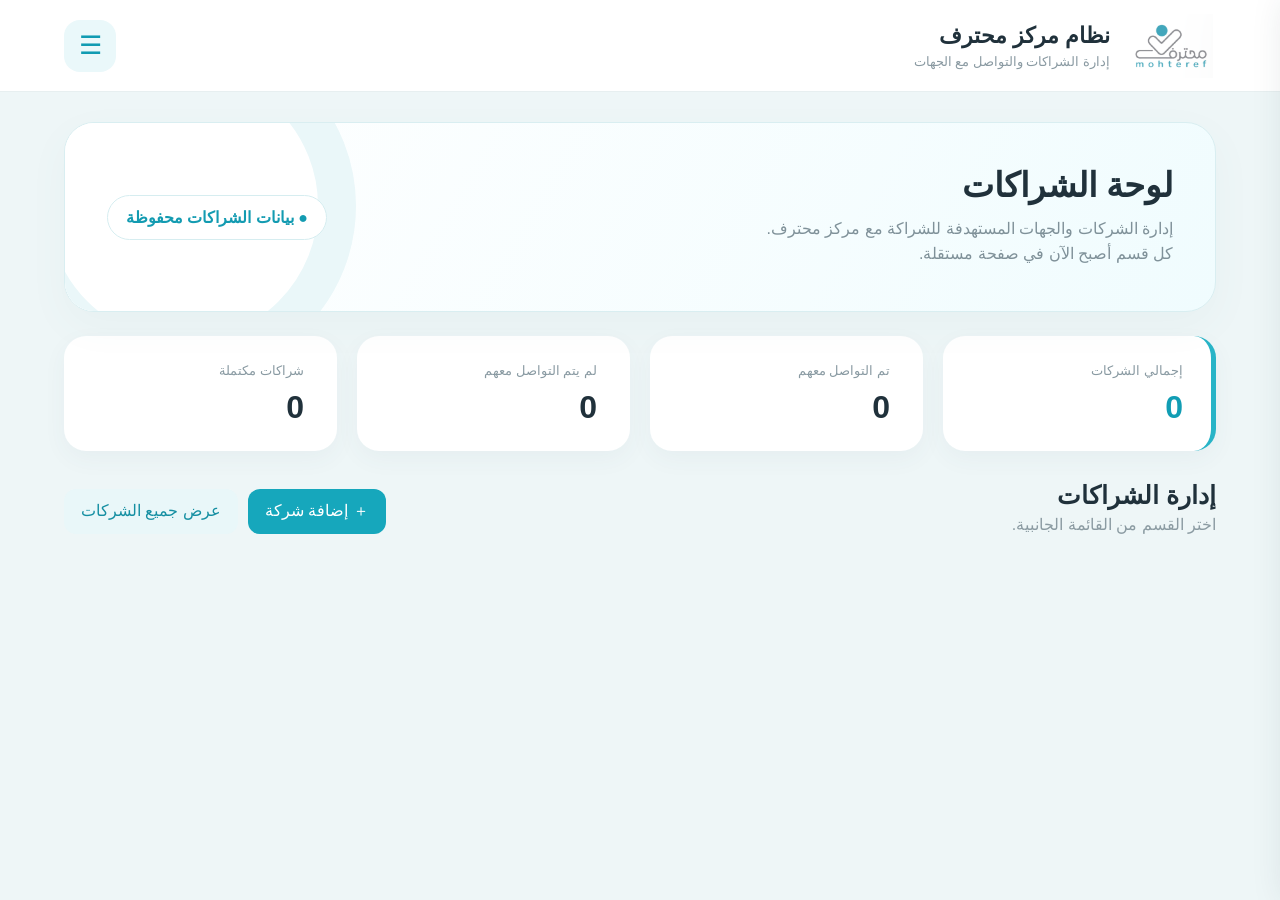
==== commit d15cc076: "Add files via upload" ====
--- a/index.html
+++ b/index.html
@@ -1,13 +1 @@
-<!doctype html><html lang="ar" dir="rtl"><head><meta charset="utf-8"><meta name="viewport" content="width=device-width,initial-scale=1"><title>مركز محترف | إدارة الشراكات</title><style>
-*{box-sizing:border-box}body{margin:0;font-family:Tahoma,Arial,sans-serif;background:#eef6f7;color:#20313b}.header{height:92px;background:#fff;display:flex;align-items:center;justify-content:space-between;padding:0 5%;border-bottom:1px solid #e7eff0}.brand{display:flex;align-items:center;gap:14px}.brand img{width:92px;height:64px;object-fit:contain}.brand h2{margin:0;font-size:22px}.brand p{margin:5px 0 0;color:#8a9aa2;font-size:13px}.menu{width:52px;height:52px;border:0;border-radius:16px;background:#eaf8fa;color:#109bb2;font-size:26px;cursor:pointer}.sidebar{position:fixed;top:0;right:-310px;width:290px;height:100vh;background:#fff;z-index:30;box-shadow:-12px 0 35px #20313b22;transition:.25s;padding:28px 20px}.sidebar.open{right:0}.side-head{display:flex;align-items:center;justify-content:space-between;margin-bottom:25px}.side-head img{width:90px}.navbtn{width:100%;text-align:right;border:0;background:transparent;padding:14px 12px;border-radius:12px;font:inherit;color:#425761;cursor:pointer;margin:3px 0}.navbtn:hover,.navbtn.active{background:#eaf8fa;color:#109bb2}.overlay{position:fixed;inset:0;background:#20313b55;z-index:20;display:none}.overlay.show{display:block}.wrap{max-width:1450px;margin:auto;padding:30px 5% 50px}.hero{position:relative;overflow:hidden;min-height:190px;background:linear-gradient(120deg,#fff,#f0fcfe);border:1px solid #d9eef1;border-radius:30px;padding:38px 42px;display:flex;justify-content:space-between;align-items:center;box-shadow:0 14px 40px #54777d0c}.hero:after{content:"";position:absolute;left:-55px;top:-90px;width:270px;height:270px;border-radius:50%;border:38px solid #eaf7f9;background:#fff}.hero h1{font-size:34px;margin:0 0 14px}.hero p{margin:6px 0;color:#7f9199;font-size:16px}.sync{z-index:1;background:#fff;border:1px solid #d6edf0;color:#139bb1;padding:12px 18px;border-radius:24px;font-weight:bold}.stats{display:grid;grid-template-columns:repeat(4,1fr);gap:20px;margin:24px 0}.stat{background:#fff;border-radius:22px;padding:25px 28px;min-height:115px;box-shadow:0 8px 25px #455e640c;border-right:5px solid transparent}.stat.primary{border-right-color:#28b4c7}.stat span{color:#899aa2;font-size:13px}.stat strong{display:block;font-size:32px;margin-top:10px}.stat.primary strong{color:#119db4}.toolbar{display:flex;align-items:end;justify-content:space-between;gap:20px;margin:30px 0 15px}.toolbar h2{font-size:25px;margin:0 0 5px}.toolbar p{margin:0;color:#8b9ba2}.actions{display:flex;gap:10px;flex-wrap:wrap}.btn{border:0;border-radius:12px;padding:12px 17px;font:inherit;cursor:pointer}.btn-main{background:#16a7bc;color:#fff}.btn-soft{background:#e9f7f9;color:#158fa2}.btn-danger{background:#fff0f0;color:#b24545}.search{width:310px;max-width:100%;padding:13px 15px;border:1px solid #dce8ea;border-radius:13px;background:#fff;font:inherit}.cards{display:grid;grid-template-columns:repeat(3,1fr);gap:18px}.partner{background:#fff;border-radius:22px;padding:22px;box-shadow:0 8px 25px #455e640c;border:1px solid #edf2f3}.partner-top{display:flex;justify-content:space-between;gap:15px}.icon{width:50px;height:50px;border-radius:15px;background:#e9f8fa;color:#159db2;display:grid;place-items:center;font-size:22px}.partner h3{margin:10px 0 6px;font-size:18px}.meta{font-size:13px;color:#7f9199;line-height:1.8}.badge{display:inline-block;margin-top:10px;padding:6px 10px;border-radius:20px;background:#eef5f6;color:#72858d;font-size:12px}.partner .actions{margin-top:17px}.empty{grid-column:1/-1;text-align:center;background:#fff;border-radius:22px;padding:55px;color:#91a0a6}.modal{position:fixed;inset:0;background:#15272d88;display:none;align-items:center;justify-content:center;padding:18px;z-index:10}.modal.show{display:flex}.dialog{background:#fff;width:min(650px,100%);border-radius:24px;padding:25px;max-height:92vh;overflow:auto}.dialog-head{display:flex;justify-content:space-between;align-items:center}.dialog h2{margin:0}.field{margin-top:14px}.field label{display:block;color:#71838b;font-size:13px;margin-bottom:7px}.field input,.field textarea,.field select{width:100%;padding:13px;border:1px solid #dce6e8;border-radius:12px;font:inherit}.field textarea{min-height:110px;resize:vertical}.note{font-size:12px;color:#87979d;line-height:1.7}.status{font-size:13px;margin-top:12px}.ok{color:#17754a}.warn{color:#a06300}@media(max-width:950px){.stats{grid-template-columns:repeat(2,1fr)}.cards{grid-template-columns:repeat(2,1fr)}}@media(max-width:650px){.header{padding:0 16px}.brand h2{font-size:17px}.brand img{width:70px}.wrap{padding:18px 14px}.hero{padding:28px 22px;min-height:180px}.hero h1{font-size:26px}.sync{display:none}.stats,.cards{grid-template-columns:1fr}.toolbar{align-items:stretch;flex-direction:column}.search{width:100%}}
-</style></head><body>
-<header class="header"><div class="brand"><img src="mohteref-logo.png" alt="شعار محترف"><div><h2>نظام مركز محترف</h2><p>إدارة الشراكات والتواصل مع الجهات</p></div></div><button class="menu" onclick="toggleMenu()">☰</button></header><div id="overlay" class="overlay" onclick="toggleMenu(false)"></div><aside id="sidebar" class="sidebar"><div class="side-head"><img src="mohteref-logo.png"><button class="btn btn-soft" onclick="toggleMenu(false)">✕</button></div><button class="navbtn active" onclick="setFilter('all');toggleMenu(false)">⌂ الرئيسية</button><button class="navbtn" onclick="openAdd();toggleMenu(false)">＋ إضافة بيانات شركة</button><button class="navbtn" onclick="setFilter('all');toggleMenu(false)">▦ جميع الشركات</button><button class="navbtn" onclick="setFilter('contacted');toggleMenu(false)">✓ تم التواصل معهم</button><button class="navbtn" onclick="setFilter('not-contacted');toggleMenu(false)">◷ لم يتم التواصل معهم</button></aside>
-<main class="wrap"><section class="hero"><div><h1>لوحة الشراكات</h1><p>إدارة الشركات والجهات المستهدفة للشراكة مع مركز محترف.</p><p>أضف الجهة، تابع حالة التواصل، ثم راسلها من مكان واحد.</p></div><div class="sync">● بيانات الشراكات محفوظة</div></section>
-<section class="stats"><div class="stat primary" onclick="setFilter('all')" style="cursor:pointer"><span>إجمالي الشركات</span><strong id="total">0</strong></div><div class="stat" onclick="setFilter('contacted')" style="cursor:pointer"><span>تم التواصل معهم</span><strong id="contacted">0</strong></div><div class="stat" onclick="setFilter('not-contacted')" style="cursor:pointer"><span>لم يتم التواصل معهم</span><strong id="notContacted">0</strong></div><div class="stat"><span>شراكات مكتملة</span><strong id="done">0</strong></div></section>
-<div class="toolbar"><div><h2>الشركات والجهات</h2><p>أضف الجهات التي ترغب بالتواصل معها ومتابعة الشراكة.</p></div><div class="actions"><input id="search" class="search" placeholder="بحث عن شركة أو جهة..." oninput="render()"><button class="btn btn-main" onclick="openAdd()">＋ إضافة شراكة</button></div></div><section id="cards" class="cards"></section></main>
-<div id="addModal" class="modal"><div class="dialog"><div class="dialog-head"><h2>إضافة شركة أو جهة</h2><button class="btn btn-soft" onclick="closeAdd()">إغلاق</button></div><div class="field"><label>اسم الشركة / الجهة</label><input id="name" placeholder="مثال: شركة الاتصالات السعودية"></div><div class="field"><label>البريد الإلكتروني</label><input id="email" type="email" placeholder="company@example.com"></div><div class="field"><label>رقم التواصل</label><input id="phone" placeholder="05xxxxxxxx"></div><div class="field"><label>نوع الشراكة</label><input id="type" placeholder="تدريب، توظيف، رعاية، تعاون..."></div><div class="field"><label>حالة التواصل</label><select id="pstatus"><option>لم يتم التواصل</option><option>تم التواصل</option><option>بانتظار الرد</option><option>شراكة مكتملة</option><option>غير مهتم</option></select></div><div class="field"><label>ملاحظات</label><textarea id="notes" placeholder="تفاصيل أو ملاحظات عن الجهة..."></textarea></div><div class="actions" style="margin-top:18px"><button class="btn btn-main" onclick="addPartner()">حفظ الشراكة</button></div></div></div>
-<div id="mailModal" class="modal"><div class="dialog"><div class="dialog-head"><h2>مراسلة <span id="targetName"></span></h2><button class="btn btn-soft" onclick="closeMail()">إغلاق</button></div><div class="field"><label>إلى</label><input id="to" readonly></div><div class="field"><label>الموضوع</label><input id="subject" placeholder="موضوع الرسالة"></div><div class="field"><label>نص الرسالة</label><textarea id="body" style="min-height:190px" placeholder="اكتب الرسالة هنا..."></textarea></div><div class="actions" style="margin-top:18px"><button class="btn btn-main" onclick="prepareSend()">إرسال</button><button class="btn btn-soft" onclick="copyMessage()">نسخ الرسالة</button></div><div id="sendStatus" class="status"></div><p class="note">الإرسال الفعلي من Gmail يحتاج ربطًا آمنًا بالخلفية. بيانات Gmail لا توضع داخل ملفات GitHub العامة.</p></div></div>
-<script>
-let partners=JSON.parse(localStorage.getItem('mohteref_partners')||'[]'),active=null,currentFilter='all';
-const $=id=>document.getElementById(id);function toggleMenu(force){let o=force===undefined?!$('sidebar').classList.contains('open'):force;$('sidebar').classList.toggle('open',o);$('overlay').classList.toggle('show',o)}function setFilter(f){currentFilter=f;render()} function esc(s){return String(s||'').replace(/[&<>"']/g,m=>({'&':'&amp;','<':'&lt;','>':'&gt;','"':'&quot;',"'":'&#39;'}[m]))}function save(){localStorage.setItem('mohteref_partners',JSON.stringify(partners));render()}function openAdd(){$('addModal').classList.add('show')}function closeAdd(){$('addModal').classList.remove('show')}function addPartner(){let n=$('name').value.trim(),e=$('email').value.trim(),p=$('phone').value.trim();if(!n){alert('أدخل اسم الشركة أو الجهة');return}partners.unshift({id:Date.now(),name:n,email:e,phone:p,type:$('type').value.trim(),status:$('pstatus').value,notes:$('notes').value.trim()});['name','email','phone','type','notes'].forEach(x=>$(x).value='');$('pstatus').value='لم يتم التواصل';closeAdd();save()}function render(){let q=$('search').value.trim().toLowerCase(),a=partners.filter(x=>[x.name,x.email,x.phone,x.type,x.status].join(' ').toLowerCase().includes(q));if(currentFilter==='contacted')a=a.filter(x=>x.status!=='لم يتم التواصل');if(currentFilter==='not-contacted')a=a.filter(x=>x.status==='لم يتم التواصل');$('total').textContent=partners.length;$('contacted').textContent=partners.filter(x=>x.status!=='لم يتم التواصل').length;$('notContacted').textContent=partners.filter(x=>x.status==='لم يتم التواصل').length;$('done').textContent=partners.filter(x=>x.status==='شراكة مكتملة').length;$('cards').innerHTML=a.length?a.map(x=>`<article class="partner"><div class="partner-top"><div><div class="meta">${esc(x.type||'جهة شراكة')}</div><h3>${esc(x.name)}</h3></div><div class="icon">▦</div></div><div class="meta">${esc(x.email||'لا يوجد بريد')}<br>${esc(x.phone||'لا يوجد رقم')}</div><span class="badge">${esc(x.status)}</span>${x.notes?`<div class="meta" style="margin-top:10px">${esc(x.notes)}</div>`:''}<div class="actions"><button class="btn btn-main" onclick="compose(${x.id})" ${x.email?'':'disabled'}>مراسلة</button><button class="btn btn-soft" onclick="changeStatus(${x.id})">تحديث الحالة</button><button class="btn btn-danger" onclick="removePartner(${x.id})">حذف</button></div></article>`).join(''):'<div class="empty">لا توجد شراكات مضافة حتى الآن.<br><br><button class="btn btn-main" onclick="openAdd()">＋ إضافة أول شراكة</button></div>'}function changeStatus(id){let x=partners.find(p=>p.id===id),opts=['لم يتم التواصل','تم التواصل','بانتظار الرد','شراكة مكتملة','غير مهتم'],v=prompt('اكتب حالة التواصل:\n'+opts.join(' / '),x.status);if(v&&opts.includes(v)){x.status=v;save()}}function removePartner(id){if(confirm('هل تريد حذف هذه الجهة؟')){partners=partners.filter(x=>x.id!==id);save()}}function compose(id){active=partners.find(x=>x.id===id);$('targetName').textContent=active.name;$('to').value=active.email;$('subject').value='مقترح شراكة وتعاون مع مركز محترف';$('body').value=`السلام عليكم ورحمة الله وبركاته،\n\nنسعد في مركز محترف بالتواصل معكم لبحث فرص الشراكة والتعاون المشترك.\n\nوتفضلوا بقبول خالص التحية والتقدير.\nمركز محترف`;$('sendStatus').textContent='';$('mailModal').classList.add('show')}function closeMail(){$('mailModal').classList.remove('show')}function prepareSend(){if(!$('subject').value.trim()||!$('body').value.trim()){$('sendStatus').className='status warn';$('sendStatus').textContent='اكتب الموضوع والرسالة أولاً.';return}$('sendStatus').className='status warn';$('sendStatus').textContent='جاهز للإرسال؛ يتبقى ربط Gmail API لتفعيل الإرسال المباشر.'}function copyMessage(){navigator.clipboard.writeText(`إلى: ${$('to').value}\nالموضوع: ${$('subject').value}\n\n${$('body').value}`);$('sendStatus').className='status ok';$('sendStatus').textContent='تم نسخ الرسالة.'}render();
-</script></body></html>
+<!doctype html><html lang="ar" dir="rtl"><head><meta charset="utf-8"><meta name="viewport" content="width=device-width,initial-scale=1"><title>مركز محترف | الرئيسية</title><link rel="stylesheet" href="style.css"></head><body data-filter="all"><header class="header"><div class="brand"><img src="mohteref-logo.png"><div><h2>نظام مركز محترف</h2><p>إدارة الشراكات والتواصل مع الجهات</p></div></div><button class="menu" onclick="toggleMenu()">☰</button></header><div id="overlay" class="overlay" onclick="toggleMenu(false)"></div><aside id="sidebar" class="sidebar"><div class="side-head"><img src="mohteref-logo.png"><button class="btn btn-soft" onclick="toggleMenu(false)">✕</button></div><a class="navbtn active" href="index.html">⌂ الرئيسية</a><a class="navbtn " href="add-company.html">＋ إضافة بيانات شركة</a><a class="navbtn " href="companies.html">▦ جميع الشركات</a><a class="navbtn " href="contacted.html">✓ تم التواصل معهم</a><a class="navbtn " href="not-contacted.html">◷ لم يتم التواصل معهم</a></aside><main class="wrap"><section class="hero"><div><h1>لوحة الشراكات</h1><p>إدارة الشركات والجهات المستهدفة للشراكة مع مركز محترف.</p><p>كل قسم أصبح الآن في صفحة مستقلة.</p></div><div class="sync">● بيانات الشراكات محفوظة</div></section><section class="stats"><div class="stat primary"><span>إجمالي الشركات</span><strong id="total">0</strong></div><div class="stat"><span>تم التواصل معهم</span><strong id="contacted">0</strong></div><div class="stat"><span>لم يتم التواصل معهم</span><strong id="notContacted">0</strong></div><div class="stat"><span>شراكات مكتملة</span><strong id="done">0</strong></div></section><div class="toolbar"><div><h2>إدارة الشراكات</h2><p>اختر القسم من القائمة الجانبية.</p></div><div class="actions"><a class="btn btn-main backlink" href="add-company.html">＋ إضافة شركة</a><a class="btn btn-soft backlink" href="companies.html">عرض جميع الشركات</a></div></div></main><script src="app.js"></script></body></html>
--- a/style.css
+++ b/style.css
@@ -0,0 +1,4 @@
+
+*{box-sizing:border-box}body{margin:0;font-family:Tahoma,Arial,sans-serif;background:#eef6f7;color:#20313b}.header{height:92px;background:#fff;display:flex;align-items:center;justify-content:space-between;padding:0 5%;border-bottom:1px solid #e7eff0}.brand{display:flex;align-items:center;gap:14px}.brand img{width:92px;height:64px;object-fit:contain}.brand h2{margin:0;font-size:22px}.brand p{margin:5px 0 0;color:#8a9aa2;font-size:13px}.menu{width:52px;height:52px;border:0;border-radius:16px;background:#eaf8fa;color:#109bb2;font-size:26px;cursor:pointer}.sidebar{position:fixed;top:0;right:-310px;width:290px;height:100vh;background:#fff;z-index:30;box-shadow:-12px 0 35px #20313b22;transition:.25s;padding:28px 20px}.sidebar.open{right:0}.side-head{display:flex;align-items:center;justify-content:space-between;margin-bottom:25px}.side-head img{width:90px}.navbtn{width:100%;text-align:right;border:0;background:transparent;padding:14px 12px;border-radius:12px;font:inherit;color:#425761;cursor:pointer;margin:3px 0}.navbtn:hover,.navbtn.active{background:#eaf8fa;color:#109bb2}.overlay{position:fixed;inset:0;background:#20313b55;z-index:20;display:none}.overlay.show{display:block}.wrap{max-width:1450px;margin:auto;padding:30px 5% 50px}.hero{position:relative;overflow:hidden;min-height:190px;background:linear-gradient(120deg,#fff,#f0fcfe);border:1px solid #d9eef1;border-radius:30px;padding:38px 42px;display:flex;justify-content:space-between;align-items:center;box-shadow:0 14px 40px #54777d0c}.hero:after{content:"";position:absolute;left:-55px;top:-90px;width:270px;height:270px;border-radius:50%;border:38px solid #eaf7f9;background:#fff}.hero h1{font-size:34px;margin:0 0 14px}.hero p{margin:6px 0;color:#7f9199;font-size:16px}.sync{z-index:1;background:#fff;border:1px solid #d6edf0;color:#139bb1;padding:12px 18px;border-radius:24px;font-weight:bold}.stats{display:grid;grid-template-columns:repeat(4,1fr);gap:20px;margin:24px 0}.stat{background:#fff;border-radius:22px;padding:25px 28px;min-height:115px;box-shadow:0 8px 25px #455e640c;border-right:5px solid transparent}.stat.primary{border-right-color:#28b4c7}.stat span{color:#899aa2;font-size:13px}.stat strong{display:block;font-size:32px;margin-top:10px}.stat.primary strong{color:#119db4}.toolbar{display:flex;align-items:end;justify-content:space-between;gap:20px;margin:30px 0 15px}.toolbar h2{font-size:25px;margin:0 0 5px}.toolbar p{margin:0;color:#8b9ba2}.actions{display:flex;gap:10px;flex-wrap:wrap}.btn{border:0;border-radius:12px;padding:12px 17px;font:inherit;cursor:pointer}.btn-main{background:#16a7bc;color:#fff}.btn-soft{background:#e9f7f9;color:#158fa2}.btn-danger{background:#fff0f0;color:#b24545}.search{width:310px;max-width:100%;padding:13px 15px;border:1px solid #dce8ea;border-radius:13px;background:#fff;font:inherit}.cards{display:grid;grid-template-columns:repeat(3,1fr);gap:18px}.partner{background:#fff;border-radius:22px;padding:22px;box-shadow:0 8px 25px #455e640c;border:1px solid #edf2f3}.partner-top{display:flex;justify-content:space-between;gap:15px}.icon{width:50px;height:50px;border-radius:15px;background:#e9f8fa;color:#159db2;display:grid;place-items:center;font-size:22px}.partner h3{margin:10px 0 6px;font-size:18px}.meta{font-size:13px;color:#7f9199;line-height:1.8}.badge{display:inline-block;margin-top:10px;padding:6px 10px;border-radius:20px;background:#eef5f6;color:#72858d;font-size:12px}.partner .actions{margin-top:17px}.empty{grid-column:1/-1;text-align:center;background:#fff;border-radius:22px;padding:55px;color:#91a0a6}.modal{position:fixed;inset:0;background:#15272d88;display:none;align-items:center;justify-content:center;padding:18px;z-index:10}.modal.show{display:flex}.dialog{background:#fff;width:min(650px,100%);border-radius:24px;padding:25px;max-height:92vh;overflow:auto}.dialog-head{display:flex;justify-content:space-between;align-items:center}.dialog h2{margin:0}.field{margin-top:14px}.field label{display:block;color:#71838b;font-size:13px;margin-bottom:7px}.field input,.field textarea,.field select{width:100%;padding:13px;border:1px solid #dce6e8;border-radius:12px;font:inherit}.field textarea{min-height:110px;resize:vertical}.note{font-size:12px;color:#87979d;line-height:1.7}.status{font-size:13px;margin-top:12px}.ok{color:#17754a}.warn{color:#a06300}@media(max-width:950px){.stats{grid-template-columns:repeat(2,1fr)}.cards{grid-template-columns:repeat(2,1fr)}}@media(max-width:650px){.header{padding:0 16px}.brand h2{font-size:17px}.brand img{width:70px}.wrap{padding:18px 14px}.hero{padding:28px 22px;min-height:180px}.hero h1{font-size:26px}.sync{display:none}.stats,.cards{grid-template-columns:1fr}.toolbar{align-items:stretch;flex-direction:column}.search{width:100%}}
+
+.page-title{margin:0 0 22px}.form-page{background:#fff;border-radius:24px;padding:28px;box-shadow:0 8px 25px #455e640c;max-width:850px;margin:auto}.backlink{text-decoration:none}.navbtn a{color:inherit;text-decoration:none;display:block}
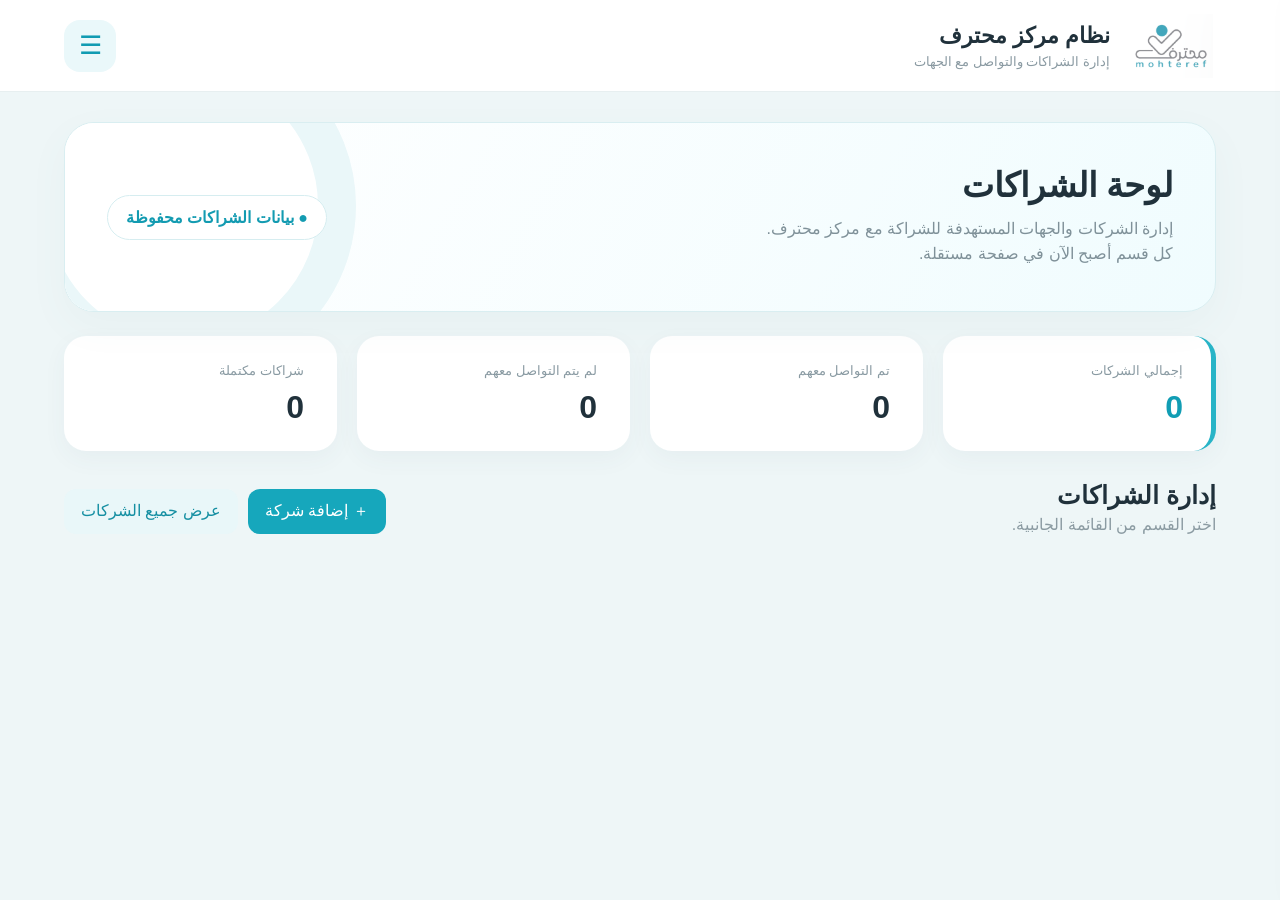
==== commit 27cbf503: "Add files via upload" ====
--- a/index.html
+++ b/index.html
@@ -1 +1 @@
-<!doctype html><html lang="ar" dir="rtl"><head><meta charset="utf-8"><meta name="viewport" content="width=device-width,initial-scale=1"><title>مركز محترف | الرئيسية</title><link rel="stylesheet" href="style.css"></head><body data-filter="all"><header class="header"><div class="brand"><img src="mohteref-logo.png"><div><h2>نظام مركز محترف</h2><p>إدارة الشراكات والتواصل مع الجهات</p></div></div><button class="menu" onclick="toggleMenu()">☰</button></header><div id="overlay" class="overlay" onclick="toggleMenu(false)"></div><aside id="sidebar" class="sidebar"><div class="side-head"><img src="mohteref-logo.png"><button class="btn btn-soft" onclick="toggleMenu(false)">✕</button></div><a class="navbtn active" href="index.html">⌂ الرئيسية</a><a class="navbtn " href="add-company.html">＋ إضافة بيانات شركة</a><a class="navbtn " href="companies.html">▦ جميع الشركات</a><a class="navbtn " href="contacted.html">✓ تم التواصل معهم</a><a class="navbtn " href="not-contacted.html">◷ لم يتم التواصل معهم</a></aside><main class="wrap"><section class="hero"><div><h1>لوحة الشراكات</h1><p>إدارة الشركات والجهات المستهدفة للشراكة مع مركز محترف.</p><p>كل قسم أصبح الآن في صفحة مستقلة.</p></div><div class="sync">● بيانات الشراكات محفوظة</div></section><section class="stats"><div class="stat primary"><span>إجمالي الشركات</span><strong id="total">0</strong></div><div class="stat"><span>تم التواصل معهم</span><strong id="contacted">0</strong></div><div class="stat"><span>لم يتم التواصل معهم</span><strong id="notContacted">0</strong></div><div class="stat"><span>شراكات مكتملة</span><strong id="done">0</strong></div></section><div class="toolbar"><div><h2>إدارة الشراكات</h2><p>اختر القسم من القائمة الجانبية.</p></div><div class="actions"><a class="btn btn-main backlink" href="add-company.html">＋ إضافة شركة</a><a class="btn btn-soft backlink" href="companies.html">عرض جميع الشركات</a></div></div></main><script src="app.js"></script></body></html>+<!doctype html><html lang="ar" dir="rtl"><head><meta charset="utf-8"><meta name="viewport" content="width=device-width,initial-scale=1"><title>مركز محترف | الرئيسية</title><link rel="stylesheet" href="style.css"></head><body data-filter="all"><header class="header"><div class="brand"><img src="mohteref-logo.png"><div><h2>نظام مركز محترف</h2><p>إدارة الشراكات والتواصل مع الجهات</p></div></div><button class="menu" onclick="toggleMenu()">☰</button></header><div id="overlay" class="overlay" onclick="toggleMenu(false)"></div><aside id="sidebar" class="sidebar"><div class="side-head"><div class="side-brand"><img src="mohteref-logo.png"><strong>مركز محترف</strong></div><button class="side-close" aria-label="إغلاق القائمة" onclick="toggleMenu(false)">×</button></div><nav class="nav-section"><a class="navbtn active" href="index.html"><span class="nav-icon">⌂</span><span>الصفحة الرئيسية</span></a><div class="nav-separator"></div><div class="nav-label">إدارة الشراكات</div><a class="navbtn " href="add-company.html"><span class="nav-icon">＋</span><span>إضافة بيانات شركة</span></a><a class="navbtn " href="companies.html"><span class="nav-icon">▦</span><span>جميع الشركات</span></a><a class="navbtn " href="contacted.html"><span class="nav-icon">✓</span><span>تم التواصل معهم</span></a><a class="navbtn " href="not-contacted.html"><span class="nav-icon">◷</span><span>لم يتم التواصل معهم</span></a></nav><div class="side-footer"><img src="mohteref-logo.png"><b>مركز محترف</b><br>إدارة الشراكات والتواصل</div></aside><main class="wrap"><section class="hero"><div><h1>لوحة الشراكات</h1><p>إدارة الشركات والجهات المستهدفة للشراكة مع مركز محترف.</p><p>كل قسم أصبح الآن في صفحة مستقلة.</p></div><div class="sync">● بيانات الشراكات محفوظة</div></section><section class="stats"><div class="stat primary"><span>إجمالي الشركات</span><strong id="total">0</strong></div><div class="stat"><span>تم التواصل معهم</span><strong id="contacted">0</strong></div><div class="stat"><span>لم يتم التواصل معهم</span><strong id="notContacted">0</strong></div><div class="stat"><span>شراكات مكتملة</span><strong id="done">0</strong></div></section><div class="toolbar"><div><h2>إدارة الشراكات</h2><p>اختر القسم من القائمة الجانبية.</p></div><div class="actions"><a class="btn btn-main backlink" href="add-company.html">＋ إضافة شركة</a><a class="btn btn-soft backlink" href="companies.html">عرض جميع الشركات</a></div></div></main><script src="app.js"></script></body></html>
--- a/style.css
+++ b/style.css
@@ -2,3 +2,9 @@
 *{box-sizing:border-box}body{margin:0;font-family:Tahoma,Arial,sans-serif;background:#eef6f7;color:#20313b}.header{height:92px;background:#fff;display:flex;align-items:center;justify-content:space-between;padding:0 5%;border-bottom:1px solid #e7eff0}.brand{display:flex;align-items:center;gap:14px}.brand img{width:92px;height:64px;object-fit:contain}.brand h2{margin:0;font-size:22px}.brand p{margin:5px 0 0;color:#8a9aa2;font-size:13px}.menu{width:52px;height:52px;border:0;border-radius:16px;background:#eaf8fa;color:#109bb2;font-size:26px;cursor:pointer}.sidebar{position:fixed;top:0;right:-310px;width:290px;height:100vh;background:#fff;z-index:30;box-shadow:-12px 0 35px #20313b22;transition:.25s;padding:28px 20px}.sidebar.open{right:0}.side-head{display:flex;align-items:center;justify-content:space-between;margin-bottom:25px}.side-head img{width:90px}.navbtn{width:100%;text-align:right;border:0;background:transparent;padding:14px 12px;border-radius:12px;font:inherit;color:#425761;cursor:pointer;margin:3px 0}.navbtn:hover,.navbtn.active{background:#eaf8fa;color:#109bb2}.overlay{position:fixed;inset:0;background:#20313b55;z-index:20;display:none}.overlay.show{display:block}.wrap{max-width:1450px;margin:auto;padding:30px 5% 50px}.hero{position:relative;overflow:hidden;min-height:190px;background:linear-gradient(120deg,#fff,#f0fcfe);border:1px solid #d9eef1;border-radius:30px;padding:38px 42px;display:flex;justify-content:space-between;align-items:center;box-shadow:0 14px 40px #54777d0c}.hero:after{content:"";position:absolute;left:-55px;top:-90px;width:270px;height:270px;border-radius:50%;border:38px solid #eaf7f9;background:#fff}.hero h1{font-size:34px;margin:0 0 14px}.hero p{margin:6px 0;color:#7f9199;font-size:16px}.sync{z-index:1;background:#fff;border:1px solid #d6edf0;color:#139bb1;padding:12px 18px;border-radius:24px;font-weight:bold}.stats{display:grid;grid-template-columns:repeat(4,1fr);gap:20px;margin:24px 0}.stat{background:#fff;border-radius:22px;padding:25px 28px;min-height:115px;box-shadow:0 8px 25px #455e640c;border-right:5px solid transparent}.stat.primary{border-right-color:#28b4c7}.stat span{color:#899aa2;font-size:13px}.stat strong{display:block;font-size:32px;margin-top:10px}.stat.primary strong{color:#119db4}.toolbar{display:flex;align-items:end;justify-content:space-between;gap:20px;margin:30px 0 15px}.toolbar h2{font-size:25px;margin:0 0 5px}.toolbar p{margin:0;color:#8b9ba2}.actions{display:flex;gap:10px;flex-wrap:wrap}.btn{border:0;border-radius:12px;padding:12px 17px;font:inherit;cursor:pointer}.btn-main{background:#16a7bc;color:#fff}.btn-soft{background:#e9f7f9;color:#158fa2}.btn-danger{background:#fff0f0;color:#b24545}.search{width:310px;max-width:100%;padding:13px 15px;border:1px solid #dce8ea;border-radius:13px;background:#fff;font:inherit}.cards{display:grid;grid-template-columns:repeat(3,1fr);gap:18px}.partner{background:#fff;border-radius:22px;padding:22px;box-shadow:0 8px 25px #455e640c;border:1px solid #edf2f3}.partner-top{display:flex;justify-content:space-between;gap:15px}.icon{width:50px;height:50px;border-radius:15px;background:#e9f8fa;color:#159db2;display:grid;place-items:center;font-size:22px}.partner h3{margin:10px 0 6px;font-size:18px}.meta{font-size:13px;color:#7f9199;line-height:1.8}.badge{display:inline-block;margin-top:10px;padding:6px 10px;border-radius:20px;background:#eef5f6;color:#72858d;font-size:12px}.partner .actions{margin-top:17px}.empty{grid-column:1/-1;text-align:center;background:#fff;border-radius:22px;padding:55px;color:#91a0a6}.modal{position:fixed;inset:0;background:#15272d88;display:none;align-items:center;justify-content:center;padding:18px;z-index:10}.modal.show{display:flex}.dialog{background:#fff;width:min(650px,100%);border-radius:24px;padding:25px;max-height:92vh;overflow:auto}.dialog-head{display:flex;justify-content:space-between;align-items:center}.dialog h2{margin:0}.field{margin-top:14px}.field label{display:block;color:#71838b;font-size:13px;margin-bottom:7px}.field input,.field textarea,.field select{width:100%;padding:13px;border:1px solid #dce6e8;border-radius:12px;font:inherit}.field textarea{min-height:110px;resize:vertical}.note{font-size:12px;color:#87979d;line-height:1.7}.status{font-size:13px;margin-top:12px}.ok{color:#17754a}.warn{color:#a06300}@media(max-width:950px){.stats{grid-template-columns:repeat(2,1fr)}.cards{grid-template-columns:repeat(2,1fr)}}@media(max-width:650px){.header{padding:0 16px}.brand h2{font-size:17px}.brand img{width:70px}.wrap{padding:18px 14px}.hero{padding:28px 22px;min-height:180px}.hero h1{font-size:26px}.sync{display:none}.stats,.cards{grid-template-columns:1fr}.toolbar{align-items:stretch;flex-direction:column}.search{width:100%}}
 
 .page-title{margin:0 0 22px}.form-page{background:#fff;border-radius:24px;padding:28px;box-shadow:0 8px 25px #455e640c;max-width:850px;margin:auto}.backlink{text-decoration:none}.navbtn a{color:inherit;text-decoration:none;display:block}
+/* Organized navigation matching Mohteref registration dashboard */
+.sidebar{right:-420px;width:390px;padding:24px;box-shadow:-10px 0 28px #20313b18}
+.sidebar.open{right:0}
+.side-head{min-height:88px;padding-bottom:20px;margin-bottom:20px;border-bottom:1px solid #e5edef;gap:14px}
+.side-brand{display:flex;align-items:center;gap:14px;min-width:0}.side-brand img{width:96px;height:68px;object-fit:contain}.side-brand strong{font-size:21px;color:#20313b;white-space:nowrap}.side-close{width:50px;height:50px;border:0;border-radius:14px;background:#f0f5f6;font-size:25px;cursor:pointer;flex:0 0 auto}.nav-section{display:flex;flex-direction:column;gap:7px}.navbtn{display:flex;align-items:center;gap:11px;text-decoration:none;font-size:17px;padding:15px 16px;margin:0;border-radius:15px;line-height:1.4}.navbtn .nav-icon{width:25px;text-align:center;font-size:21px}.navbtn.active{background:#e5f7fa;color:#0699b2;font-weight:700}.nav-separator{height:1px;background:#e7edef;margin:14px 0}.nav-label{padding:4px 16px 6px;color:#7b8c94;font-size:13px}.side-footer{position:absolute;bottom:28px;right:24px;left:24px;text-align:center;color:#82939b;font-size:13px}.side-footer img{width:92px;display:block;margin:0 auto 8px}
+@media(max-width:650px){.sidebar{width:min(390px,100vw);right:-100vw}.side-brand strong{font-size:18px}.navbtn{font-size:16px}}
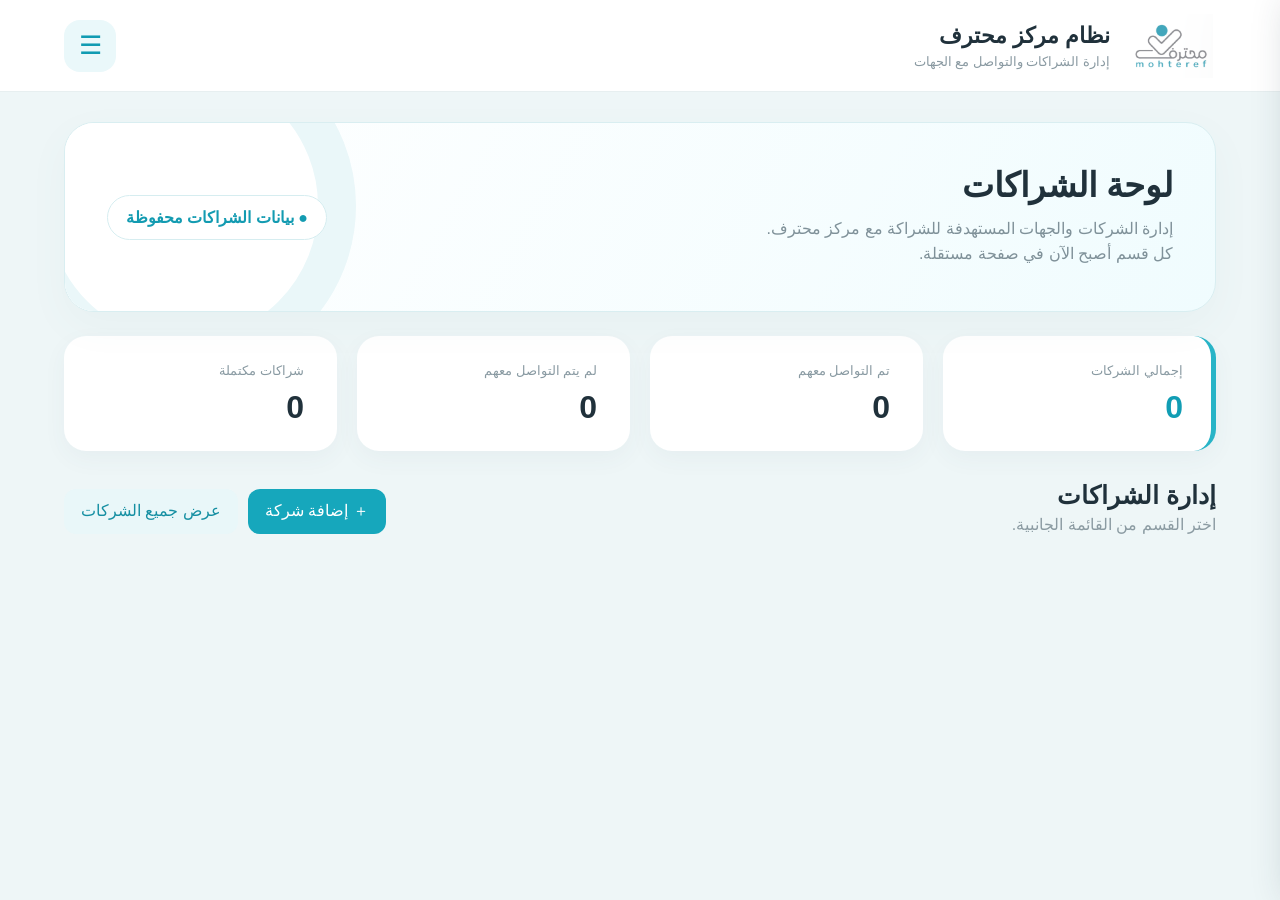
==== commit 23a671b0: "Add files via upload" ====
--- a/index.html
+++ b/index.html
@@ -1 +1,22 @@
-<!doctype html><html lang="ar" dir="rtl"><head><meta charset="utf-8"><meta name="viewport" content="width=device-width,initial-scale=1"><title>مركز محترف | الرئيسية</title><link rel="stylesheet" href="style.css"></head><body data-filter="all"><header class="header"><div class="brand"><img src="mohteref-logo.png"><div><h2>نظام مركز محترف</h2><p>إدارة الشراكات والتواصل مع الجهات</p></div></div><button class="menu" onclick="toggleMenu()">☰</button></header><div id="overlay" class="overlay" onclick="toggleMenu(false)"></div><aside id="sidebar" class="sidebar"><div class="side-head"><div class="side-brand"><img src="mohteref-logo.png"><strong>مركز محترف</strong></div><button class="side-close" aria-label="إغلاق القائمة" onclick="toggleMenu(false)">×</button></div><nav class="nav-section"><a class="navbtn active" href="index.html"><span class="nav-icon">⌂</span><span>الصفحة الرئيسية</span></a><div class="nav-separator"></div><div class="nav-label">إدارة الشراكات</div><a class="navbtn " href="add-company.html"><span class="nav-icon">＋</span><span>إضافة بيانات شركة</span></a><a class="navbtn " href="companies.html"><span class="nav-icon">▦</span><span>جميع الشركات</span></a><a class="navbtn " href="contacted.html"><span class="nav-icon">✓</span><span>تم التواصل معهم</span></a><a class="navbtn " href="not-contacted.html"><span class="nav-icon">◷</span><span>لم يتم التواصل معهم</span></a></nav><div class="side-footer"><img src="mohteref-logo.png"><b>مركز محترف</b><br>إدارة الشراكات والتواصل</div></aside><main class="wrap"><section class="hero"><div><h1>لوحة الشراكات</h1><p>إدارة الشركات والجهات المستهدفة للشراكة مع مركز محترف.</p><p>كل قسم أصبح الآن في صفحة مستقلة.</p></div><div class="sync">● بيانات الشراكات محفوظة</div></section><section class="stats"><div class="stat primary"><span>إجمالي الشركات</span><strong id="total">0</strong></div><div class="stat"><span>تم التواصل معهم</span><strong id="contacted">0</strong></div><div class="stat"><span>لم يتم التواصل معهم</span><strong id="notContacted">0</strong></div><div class="stat"><span>شراكات مكتملة</span><strong id="done">0</strong></div></section><div class="toolbar"><div><h2>إدارة الشراكات</h2><p>اختر القسم من القائمة الجانبية.</p></div><div class="actions"><a class="btn btn-main backlink" href="add-company.html">＋ إضافة شركة</a><a class="btn btn-soft backlink" href="companies.html">عرض جميع الشركات</a></div></div></main><script src="app.js"></script></body></html>+<!doctype html><html lang="ar" dir="rtl"><head><meta charset="utf-8"><meta name="viewport" content="width=device-width,initial-scale=1"><title>مركز محترف | الرئيسية</title><link rel="stylesheet" href="style.css?v=20260921-4"><style id="sidebar-hard-fix">
+html,body{overflow-x:hidden!important}
+#sidebar.sidebar{position:fixed!important;top:0!important;right:-380px!important;left:auto!important;width:360px!important;max-width:calc(100vw - 16px)!important;height:100vh!important;height:100dvh!important;background:#fff!important;z-index:99999!important;padding:22px 20px!important;display:flex!important;flex-direction:column!important;overflow-y:auto!important;transition:right .25s ease!important;box-shadow:-12px 0 35px rgba(32,49,59,.18)!important}
+#sidebar.sidebar.open{right:0!important}
+#overlay.overlay{position:fixed!important;inset:0!important;background:rgba(32,49,59,.38)!important;z-index:99998!important;display:none!important}
+#overlay.overlay.show{display:block!important}
+#sidebar .side-head{display:flex!important;align-items:center!important;justify-content:space-between!important;width:100%!important;min-height:82px!important;margin:0 0 18px!important;padding:0 0 18px!important;border-bottom:1px solid #e4ecee!important;flex:none!important}
+#sidebar .side-brand{display:flex!important;align-items:center!important;gap:12px!important;min-width:0!important}
+#sidebar .side-brand img{display:block!important;width:78px!important;height:55px!important;max-width:78px!important;max-height:55px!important;object-fit:contain!important;flex:0 0 78px!important}
+#sidebar .side-brand strong{display:block!important;font-size:20px!important;white-space:nowrap!important;color:#20313b!important}
+#sidebar .side-close{display:grid!important;place-items:center!important;width:46px!important;height:46px!important;min-width:46px!important;padding:0!important;border:0!important;border-radius:13px!important;background:#eff5f6!important;font-size:27px!important;cursor:pointer!important}
+#sidebar nav.nav-section{display:flex!important;flex-direction:column!important;align-items:stretch!important;gap:7px!important;width:100%!important}
+#sidebar .nav-separator{display:block!important;width:100%!important;height:1px!important;background:#e4ecee!important;margin:7px 0!important}
+#sidebar .nav-label{display:block!important;width:100%!important;padding:6px 14px 3px!important;color:#84949b!important;font-size:13px!important}
+#sidebar a.navbtn{display:flex!important;align-items:center!important;justify-content:flex-start!important;gap:12px!important;width:100%!important;min-height:52px!important;padding:13px 14px!important;margin:0!important;border:0!important;border-radius:14px!important;background:transparent!important;color:#405761!important;text-decoration:none!important;text-align:right!important;font-size:16px!important;line-height:1.45!important;white-space:normal!important}
+#sidebar a.navbtn.active,#sidebar a.navbtn:hover{background:#e6f7fa!important;color:#0799b1!important}
+#sidebar a.navbtn .nav-icon{display:inline-flex!important;align-items:center!important;justify-content:center!important;width:28px!important;min-width:28px!important;font-size:21px!important;text-decoration:none!important}
+#sidebar a.navbtn span:last-child{display:block!important;flex:1!important;text-decoration:none!important}
+#sidebar .side-footer{margin-top:auto!important;padding-top:25px!important;text-align:center!important;color:#82939b!important;font-size:12px!important;line-height:1.8!important;position:static!important}
+#sidebar .side-footer img{display:none!important}
+@media(max-width:650px){#sidebar.sidebar{width:330px!important;right:-350px!important;padding:18px 16px!important}#sidebar.sidebar.open{right:0!important}#sidebar .side-brand strong{font-size:18px!important}}
+</style></head><body data-filter="all"><header class="header"><div class="brand"><img src="mohteref-logo.png"><div><h2>نظام مركز محترف</h2><p>إدارة الشراكات والتواصل مع الجهات</p></div></div><button class="menu" onclick="toggleMenu()">☰</button></header><div id="overlay" class="overlay" onclick="toggleMenu(false)"></div><aside id="sidebar" class="sidebar"><div class="side-head"><div class="side-brand"><img src="mohteref-logo.png"><strong>مركز محترف</strong></div><button class="side-close" aria-label="إغلاق القائمة" onclick="toggleMenu(false)">×</button></div><nav class="nav-section"><a class="navbtn active" href="index.html"><span class="nav-icon">⌂</span><span>الصفحة الرئيسية</span></a><div class="nav-separator"></div><div class="nav-label">إدارة الشراكات</div><a class="navbtn " href="add-company.html"><span class="nav-icon">＋</span><span>إضافة بيانات شركة</span></a><a class="navbtn " href="companies.html"><span class="nav-icon">▦</span><span>جميع الشركات</span></a><a class="navbtn " href="contacted.html"><span class="nav-icon">✓</span><span>تم التواصل معهم</span></a><a class="navbtn " href="not-contacted.html"><span class="nav-icon">◷</span><span>لم يتم التواصل معهم</span></a></nav><div class="side-footer"><img src="mohteref-logo.png"><b>مركز محترف</b><br>إدارة الشراكات والتواصل</div></aside><main class="wrap"><section class="hero"><div><h1>لوحة الشراكات</h1><p>إدارة الشركات والجهات المستهدفة للشراكة مع مركز محترف.</p><p>كل قسم أصبح الآن في صفحة مستقلة.</p></div><div class="sync">● بيانات الشراكات محفوظة</div></section><section class="stats"><div class="stat primary"><span>إجمالي الشركات</span><strong id="total">0</strong></div><div class="stat"><span>تم التواصل معهم</span><strong id="contacted">0</strong></div><div class="stat"><span>لم يتم التواصل معهم</span><strong id="notContacted">0</strong></div><div class="stat"><span>شراكات مكتملة</span><strong id="done">0</strong></div></section><div class="toolbar"><div><h2>إدارة الشراكات</h2><p>اختر القسم من القائمة الجانبية.</p></div><div class="actions"><a class="btn btn-main backlink" href="add-company.html">＋ إضافة شركة</a><a class="btn btn-soft backlink" href="companies.html">عرض جميع الشركات</a></div></div></main><script src="app.js?v=20260921-4"></script></body></html>
--- a/style.css
+++ b/style.css
@@ -8,3 +8,30 @@
 .side-head{min-height:88px;padding-bottom:20px;margin-bottom:20px;border-bottom:1px solid #e5edef;gap:14px}
 .side-brand{display:flex;align-items:center;gap:14px;min-width:0}.side-brand img{width:96px;height:68px;object-fit:contain}.side-brand strong{font-size:21px;color:#20313b;white-space:nowrap}.side-close{width:50px;height:50px;border:0;border-radius:14px;background:#f0f5f6;font-size:25px;cursor:pointer;flex:0 0 auto}.nav-section{display:flex;flex-direction:column;gap:7px}.navbtn{display:flex;align-items:center;gap:11px;text-decoration:none;font-size:17px;padding:15px 16px;margin:0;border-radius:15px;line-height:1.4}.navbtn .nav-icon{width:25px;text-align:center;font-size:21px}.navbtn.active{background:#e5f7fa;color:#0699b2;font-weight:700}.nav-separator{height:1px;background:#e7edef;margin:14px 0}.nav-label{padding:4px 16px 6px;color:#7b8c94;font-size:13px}.side-footer{position:absolute;bottom:28px;right:24px;left:24px;text-align:center;color:#82939b;font-size:13px}.side-footer img{width:92px;display:block;margin:0 auto 8px}
 @media(max-width:650px){.sidebar{width:min(390px,100vw);right:-100vw}.side-brand strong{font-size:18px}.navbtn{font-size:16px}}
+
+
+/* FINAL SIDEBAR FIX */
+html,body{overflow-x:hidden}
+.sidebar{
+  position:fixed !important; top:0 !important; right:-380px !important; left:auto !important;
+  width:360px !important; max-width:calc(100vw - 20px) !important; height:100dvh !important;
+  background:#fff !important; z-index:1001 !important; padding:22px 20px !important;
+  display:flex !important; flex-direction:column !important; overflow-y:auto !important;
+  transition:right .28s ease !important; box-shadow:-14px 0 40px rgba(32,49,59,.16) !important;
+}
+.sidebar.open{right:0 !important}
+.overlay{z-index:1000 !important}
+.side-head{display:flex !important; align-items:center !important; justify-content:space-between !important; flex:0 0 auto !important; min-height:86px !important; margin:0 0 18px !important; padding:0 0 18px !important; border-bottom:1px solid #e7eef0 !important}
+.side-brand{display:flex !important; align-items:center !important; gap:12px !important; min-width:0 !important}
+.side-brand img{display:block !important; width:82px !important; height:58px !important; max-width:82px !important; max-height:58px !important; object-fit:contain !important; flex:0 0 82px !important}
+.side-brand strong{font-size:20px !important; white-space:nowrap !important}
+.side-close{width:46px !important;height:46px !important;min-width:46px !important;border:0 !important;border-radius:13px !important;background:#f0f5f6 !important;font-size:25px !important;line-height:1 !important;cursor:pointer !important}
+.nav-section{display:flex !important;flex-direction:column !important;gap:6px !important;width:100% !important}
+.nav-separator{width:100% !important;margin:8px 0 5px !important}
+.nav-label{display:block !important;width:100% !important;padding:7px 14px 4px !important;color:#8a999f !important;font-size:13px !important}
+.navbtn{display:flex !important;align-items:center !important;gap:12px !important;width:100% !important;min-height:52px !important;padding:13px 14px !important;margin:0 !important;border-radius:14px !important;text-decoration:none !important;text-align:right !important;white-space:normal !important;font-size:16px !important;line-height:1.5 !important}
+.navbtn .nav-icon{display:inline-flex !important;align-items:center !important;justify-content:center !important;width:28px !important;min-width:28px !important;font-size:21px !important;text-decoration:none !important}
+.navbtn span:last-child{display:block !important;flex:1 !important;text-decoration:none !important}
+.side-footer{position:static !important;margin-top:auto !important;padding-top:24px !important;text-align:center !important;color:#82939b !important;font-size:12px !important;line-height:1.8 !important}
+.side-footer img{display:block !important;width:72px !important;height:50px !important;max-width:72px !important;max-height:50px !important;object-fit:contain !important;margin:0 auto 7px !important}
+@media(max-width:650px){.sidebar{width:330px !important;right:-350px !important;max-width:calc(100vw - 14px) !important;padding:18px 16px !important}.sidebar.open{right:0 !important}.side-brand img{width:76px !important;height:54px !important;flex-basis:76px !important}.side-brand strong{font-size:18px !important}.navbtn{font-size:15px !important}}
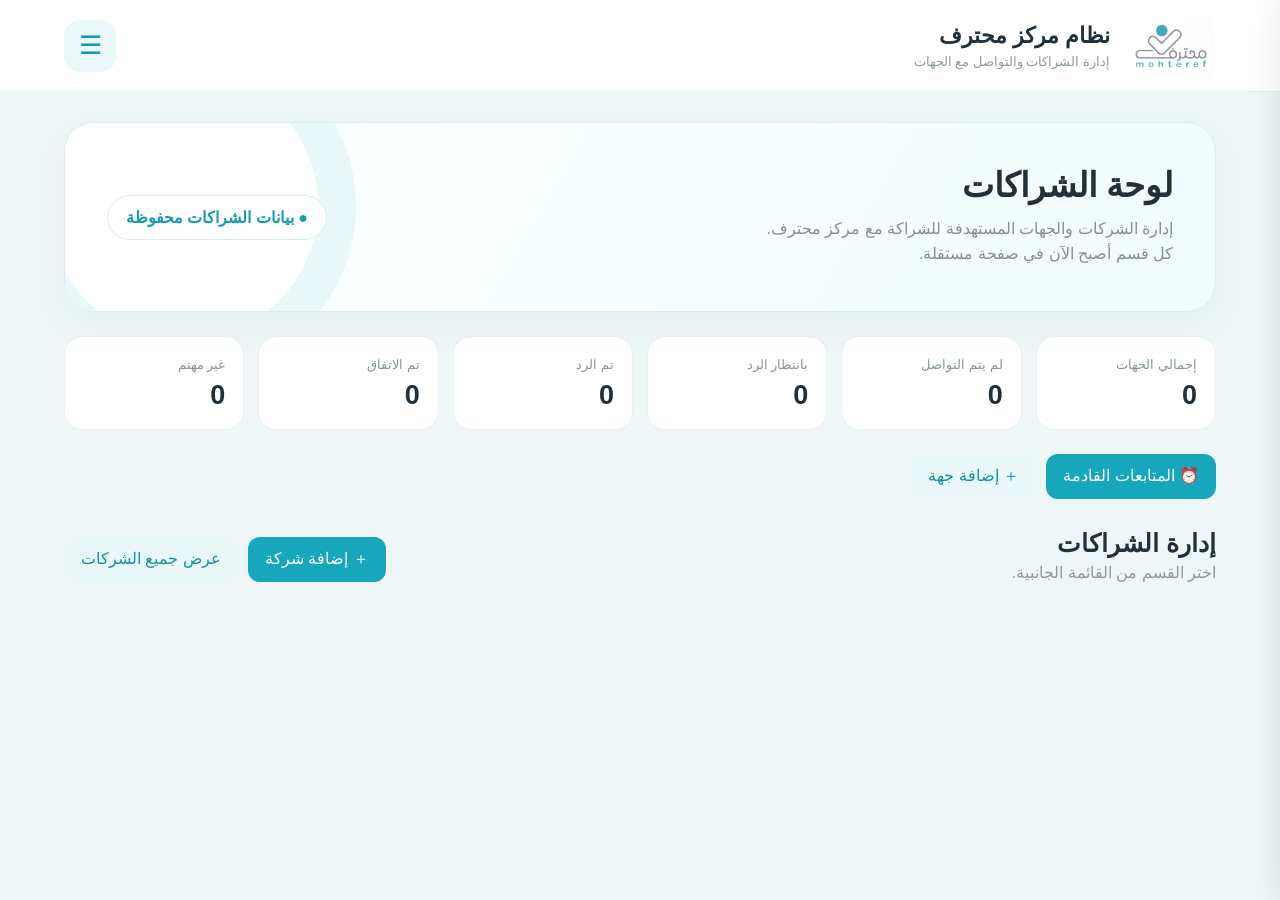
==== commit 0bb7da75: "Add files via upload" ====
--- a/index.html
+++ b/index.html
@@ -19,4 +19,4 @@
 #sidebar .side-footer{margin-top:auto!important;padding-top:25px!important;text-align:center!important;color:#82939b!important;font-size:12px!important;line-height:1.8!important;position:static!important}
 #sidebar .side-footer img{display:none!important}
 @media(max-width:650px){#sidebar.sidebar{width:330px!important;right:-350px!important;padding:18px 16px!important}#sidebar.sidebar.open{right:0!important}#sidebar .side-brand strong{font-size:18px!important}}
-</style></head><body data-filter="all"><header class="header"><div class="brand"><img src="mohteref-logo.png"><div><h2>نظام مركز محترف</h2><p>إدارة الشراكات والتواصل مع الجهات</p></div></div><button class="menu" onclick="toggleMenu()">☰</button></header><div id="overlay" class="overlay" onclick="toggleMenu(false)"></div><aside id="sidebar" class="sidebar"><div class="side-head"><div class="side-brand"><img src="mohteref-logo.png"><strong>مركز محترف</strong></div><button class="side-close" aria-label="إغلاق القائمة" onclick="toggleMenu(false)">×</button></div><nav class="nav-section"><a class="navbtn active" href="index.html"><span class="nav-icon">⌂</span><span>الصفحة الرئيسية</span></a><div class="nav-separator"></div><div class="nav-label">إدارة الشراكات</div><a class="navbtn " href="add-company.html"><span class="nav-icon">＋</span><span>إضافة بيانات شركة</span></a><a class="navbtn " href="companies.html"><span class="nav-icon">▦</span><span>جميع الشركات</span></a><a class="navbtn " href="contacted.html"><span class="nav-icon">✓</span><span>تم التواصل معهم</span></a><a class="navbtn " href="not-contacted.html"><span class="nav-icon">◷</span><span>لم يتم التواصل معهم</span></a></nav><div class="side-footer"><img src="mohteref-logo.png"><b>مركز محترف</b><br>إدارة الشراكات والتواصل</div></aside><main class="wrap"><section class="hero"><div><h1>لوحة الشراكات</h1><p>إدارة الشركات والجهات المستهدفة للشراكة مع مركز محترف.</p><p>كل قسم أصبح الآن في صفحة مستقلة.</p></div><div class="sync">● بيانات الشراكات محفوظة</div></section><section class="stats"><div class="stat primary"><span>إجمالي الشركات</span><strong id="total">0</strong></div><div class="stat"><span>تم التواصل معهم</span><strong id="contacted">0</strong></div><div class="stat"><span>لم يتم التواصل معهم</span><strong id="notContacted">0</strong></div><div class="stat"><span>شراكات مكتملة</span><strong id="done">0</strong></div></section><div class="toolbar"><div><h2>إدارة الشراكات</h2><p>اختر القسم من القائمة الجانبية.</p></div><div class="actions"><a class="btn btn-main backlink" href="add-company.html">＋ إضافة شركة</a><a class="btn btn-soft backlink" href="companies.html">عرض جميع الشركات</a></div></div></main><script src="app.js?v=20260921-4"></script></body></html>+</style></head><body data-filter="all"><header class="header"><div class="brand"><img src="mohteref-logo.png"><div><h2>نظام مركز محترف</h2><p>إدارة الشراكات والتواصل مع الجهات</p></div></div><button class="menu" onclick="toggleMenu()">☰</button></header><div id="overlay" class="overlay" onclick="toggleMenu(false)"></div><aside id="sidebar" class="sidebar"><div class="side-head"><div class="side-brand"><img src="mohteref-logo.png"><strong>مركز محترف</strong></div><button class="side-close" aria-label="إغلاق القائمة" onclick="toggleMenu(false)">×</button></div><nav class="nav-section"><a class="navbtn active" href="index.html"><span class="nav-icon">⌂</span><span>الصفحة الرئيسية</span></a><div class="nav-separator"></div><div class="nav-label">إدارة الشراكات</div><a class="navbtn " href="add-company.html"><span class="nav-icon">＋</span><span>إضافة بيانات شركة</span></a><a class="navbtn " href="companies.html"><span class="nav-icon">▦</span><span>جميع الشركات</span></a><a class="navbtn " href="contacted.html"><span class="nav-icon">✓</span><span>تم التواصل معهم</span></a><a class="navbtn " href="not-contacted.html"><span class="nav-icon">◷</span><span>لم يتم التواصل معهم</span></a><a class="navbtn " href="followups.html"><span class="nav-icon">⏰</span><span>المتابعات</span></a></nav><div class="side-footer"><img src="mohteref-logo.png"><b>مركز محترف</b><br>إدارة الشراكات والتواصل</div></aside><main class="wrap"><section class="hero"><div><h1>لوحة الشراكات</h1><p>إدارة الشركات والجهات المستهدفة للشراكة مع مركز محترف.</p><p>كل قسم أصبح الآن في صفحة مستقلة.</p></div><div class="sync">● بيانات الشراكات محفوظة</div></section><section class="kpis6"><div class="kpi"><small>إجمالي الجهات</small><b id="total">0</b></div><div class="kpi"><small>لم يتم التواصل</small><b id="notContacted">0</b></div><div class="kpi"><small>بانتظار الرد</small><b id="waiting">0</b></div><div class="kpi"><small>تم الرد</small><b id="replied">0</b></div><div class="kpi"><small>تم الاتفاق</small><b id="done">0</b></div><div class="kpi"><small>غير مهتم</small><b id="uninterested">0</b></div></section><div class="actions" style="margin-bottom:20px"><a class="btn btn-main backlink" href="followups.html">⏰ المتابعات القادمة</a><a class="btn btn-soft backlink" href="add-company.html">＋ إضافة جهة</a></div><div class="toolbar"><div><h2>إدارة الشراكات</h2><p>اختر القسم من القائمة الجانبية.</p></div><div class="actions"><a class="btn btn-main backlink" href="add-company.html">＋ إضافة شركة</a><a class="btn btn-soft backlink" href="companies.html">عرض جميع الشركات</a></div></div></main><script src="app.js?v=20260921-4"></script></body></html>
--- a/style.css
+++ b/style.css
@@ -35,3 +35,6 @@
 .side-footer{position:static !important;margin-top:auto !important;padding-top:24px !important;text-align:center !important;color:#82939b !important;font-size:12px !important;line-height:1.8 !important}
 .side-footer img{display:block !important;width:72px !important;height:50px !important;max-width:72px !important;max-height:50px !important;object-fit:contain !important;margin:0 auto 7px !important}
 @media(max-width:650px){.sidebar{width:330px !important;right:-350px !important;max-width:calc(100vw - 14px) !important;padding:18px 16px !important}.sidebar.open{right:0 !important}.side-brand img{width:76px !important;height:54px !important;flex-basis:76px !important}.side-brand strong{font-size:18px !important}.navbtn{font-size:15px !important}}
+
+/* CRM additions */
+.kpis6{display:grid;grid-template-columns:repeat(6,1fr);gap:14px;margin:24px 0}.kpi{background:#fff;border-radius:18px;padding:18px;border:1px solid #e8f0f1}.kpi b{display:block;font-size:27px;margin-top:7px}.kpi small{color:#84959c}.tablebox{background:#fff;border-radius:22px;padding:20px;overflow:auto}.data-table{width:100%;border-collapse:collapse;min-width:780px}.data-table th,.data-table td{padding:13px;border-bottom:1px solid #edf2f3;text-align:right}.data-table th{color:#789099;font-size:13px}.status-select{padding:8px 10px;border:1px solid #dce8ea;border-radius:10px;background:#fff}.detail-grid{display:grid;grid-template-columns:repeat(2,1fr);gap:14px}.info-card{background:#fff;border-radius:20px;padding:22px}.timeline{border-right:3px solid #d8eef1;padding-right:18px}.event{position:relative;margin:0 0 18px}.event:before{content:"";position:absolute;right:-25px;top:5px;width:11px;height:11px;background:#16a7bc;border-radius:50%}.event small{color:#899aa2}.chip{display:inline-block;padding:6px 10px;border-radius:16px;background:#edf8fa;color:#128fa3;font-size:12px}.overdue{background:#fff1f1!important;color:#a64040!important}.today{background:#fff8e6!important;color:#9b6b00!important}@media(max-width:1100px){.kpis6{grid-template-columns:repeat(3,1fr)}}@media(max-width:650px){.kpis6,.detail-grid{grid-template-columns:1fr}}
